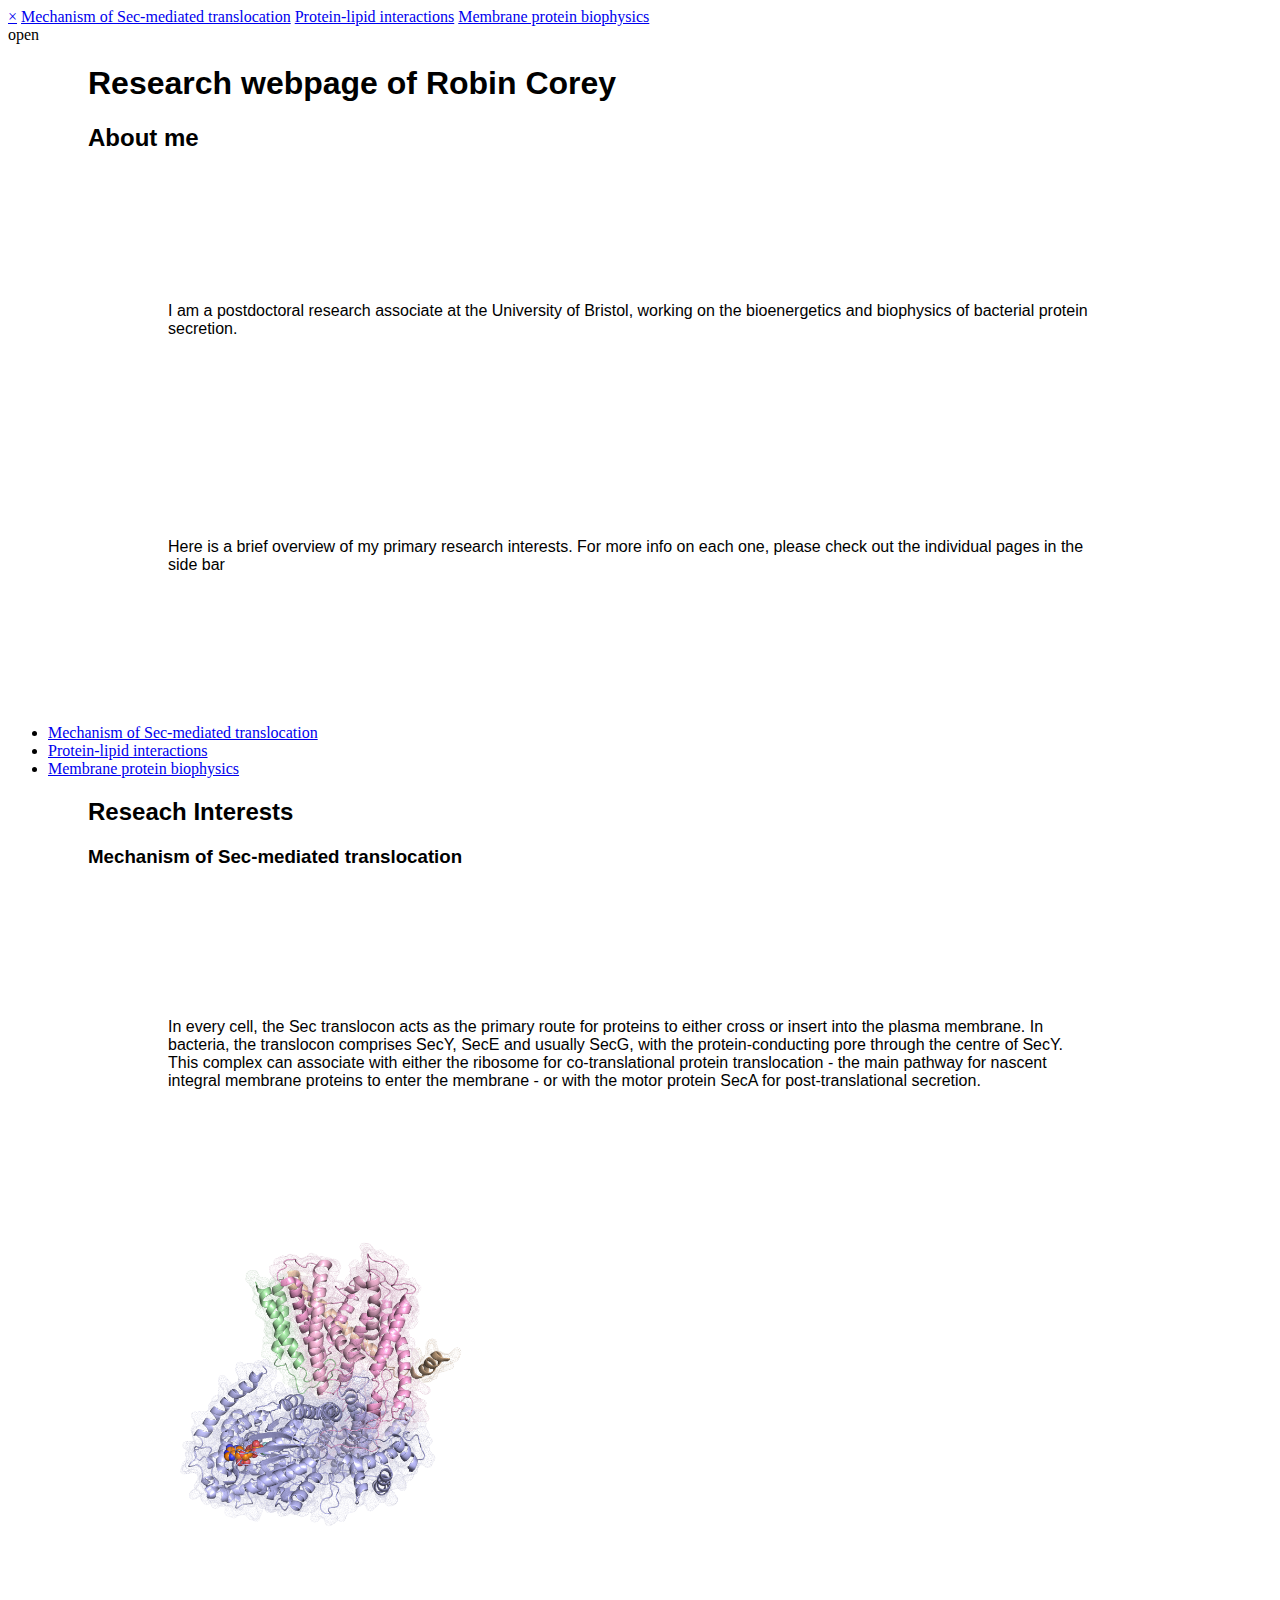
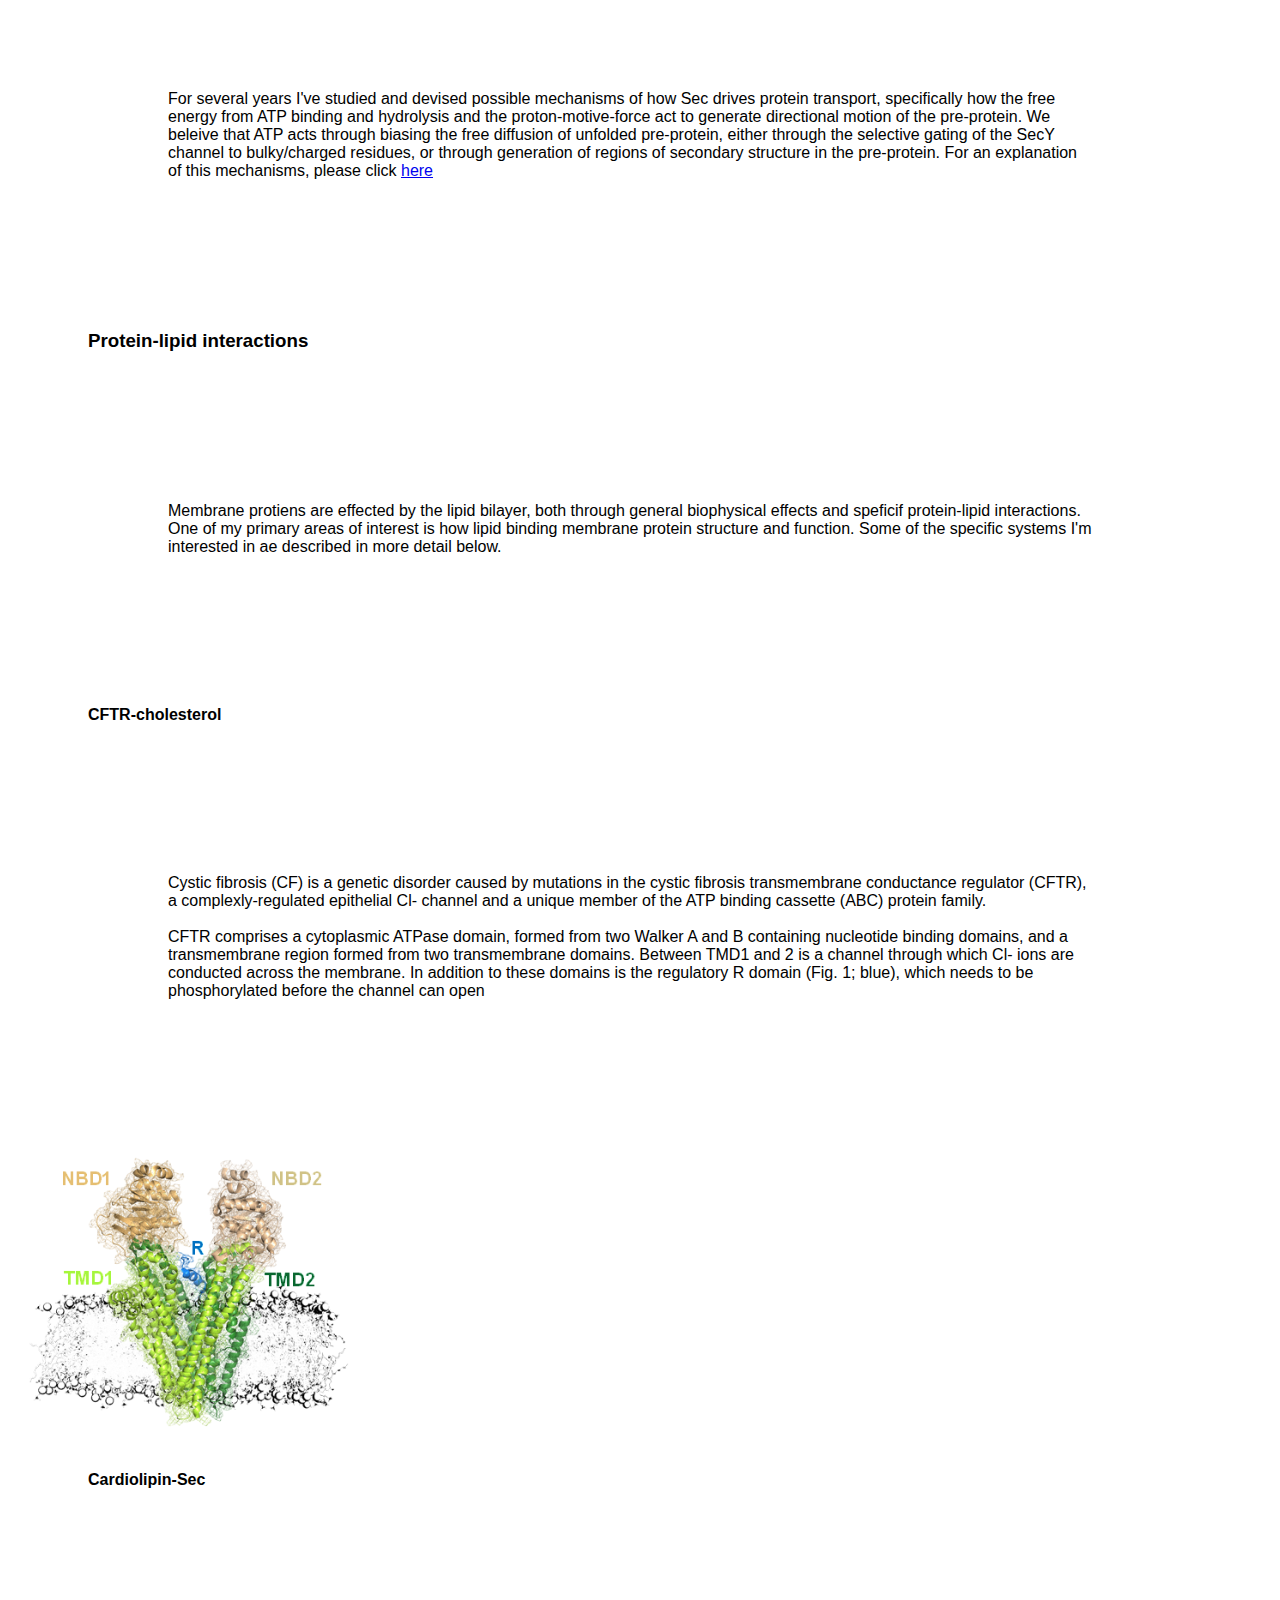
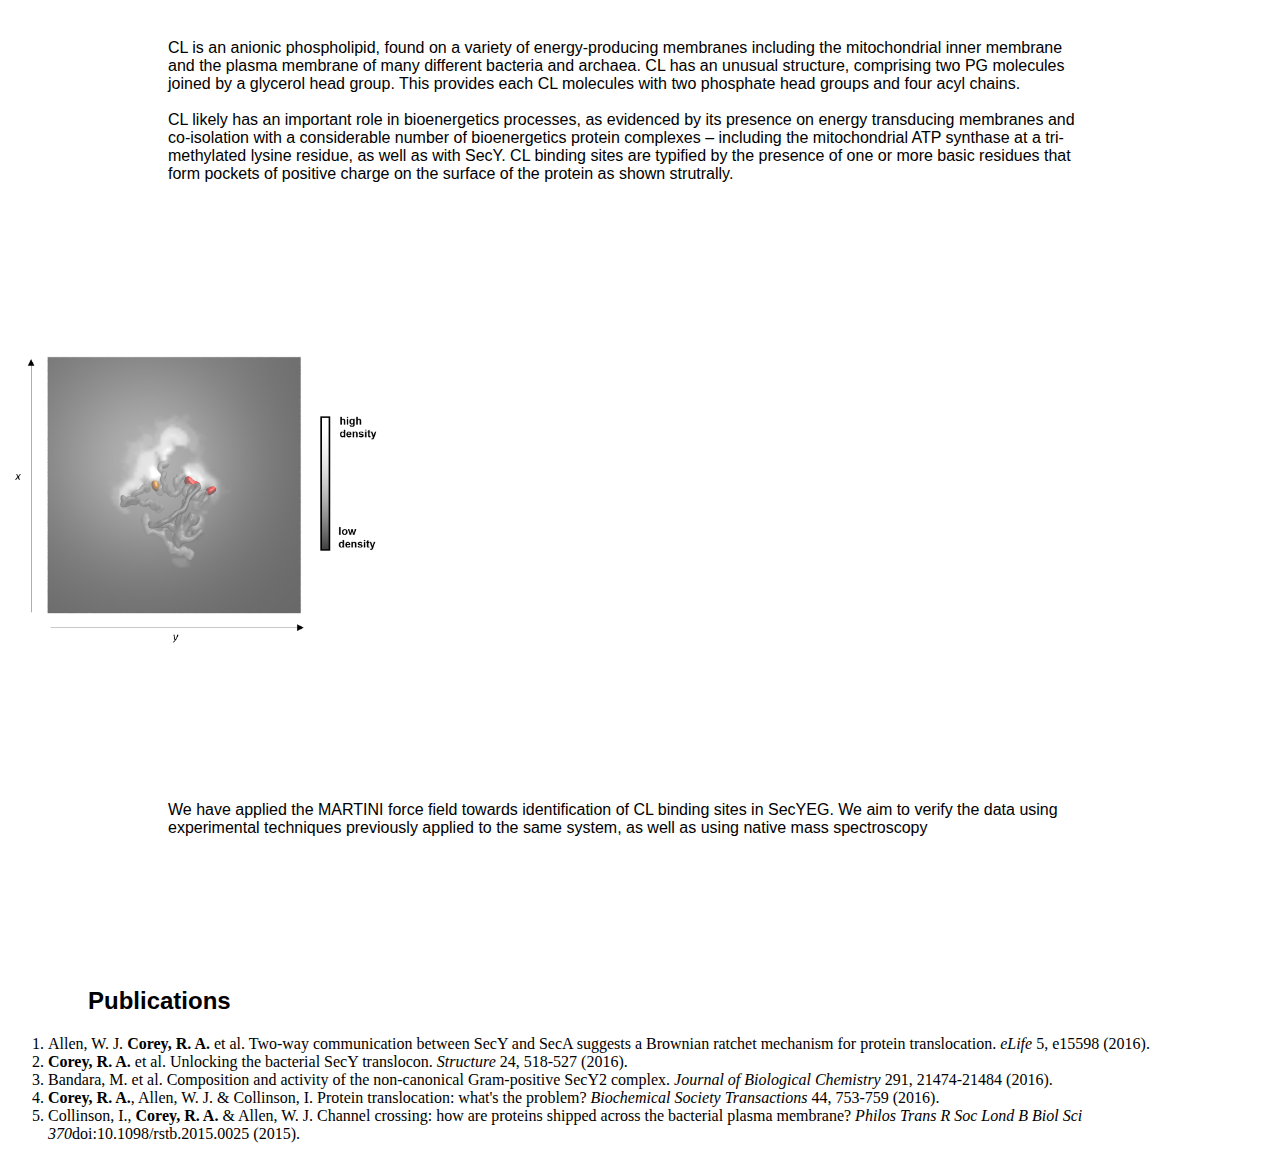
==== index.html @ ddfda25a "Update index.html" ====
<html>
	<head>
		<title> Research website of Robin Corey </title>
		<link rel="stylesheet" href="./css/main.css">
	</head>
	<div id="mySidenav" class="sidenav">
  	<a href="javascript:void(0)" class="closebtn" onclick="closeNav()">&times;</a>
  	<a href="./Pages/Sec-medated-transport.html">Mechanism of Sec-mediated translocation</a>
  	<a href="./Pages/Protein-lipid-interactions.html">Protein-lipid interactions</a>
  	<a href="./Pages/Membrane-protein-biophysics.html"> Membrane protein biophysics</a>
	</div>
  	<span onclick="openNav()">open</span>
  	<div id="main">
	<body>
		<h1> Research webpage of Robin Corey </h1>
		<div id="Introduction">
			<h2> About me </h2>
			<p> I am a postdoctoral research associate at the University of Bristol, working on the bioenergetics and biophysics of bacterial protein secretion. 
			</p>
		</div>
		
		<div id="Reseach Interests">
			<p> Here is a brief overview of my primary research interests. For more info on each one, please check out the individual pages in the side bar </p>
			<ul>
				<li> <a href="#sec"> Mechanism of Sec-mediated translocation </a> </li>
				<li> <a href="#lipid"> Protein-lipid interactions  </a></li>
				<li> <a href="#biophys"> Membrane protein biophysics  </a></li>
			</ul>
			<h2> Reseach Interests </h2>
			<h3 id="sec"> Mechanism of Sec-mediated translocation </h3>
			<p> In every cell, the Sec translocon acts as the primary route for proteins to either cross or insert into the plasma membrane. In bacteria, the translocon comprises SecY, SecE and usually SecG, with the protein-conducting pore through the centre of SecY. This complex can associate with either the ribosome for co-translational protein translocation - the main pathway for nascent integral membrane proteins to enter the membrane - or with the motor protein SecA for post-translational secretion.  </p>
			<a href="https://www.youtube.com/watch?v=dQw4w9WgXcQ" target="_blank"><img src="./Images/SecYEG.png"  height="300" alt="Image of SecYEG" /></a>
			<p> For several years I've studied and devised possible mechanisms of how Sec drives protein transport, specifically how the free energy from ATP binding and hydrolysis and the proton-motive-force act to generate directional motion of the pre-protein. We beleive that ATP acts through biasing the free diffusion of unfolded pre-protein, either through the selective gating of the SecY channel to bulky/charged residues, or through generation of regions of secondary structure in the pre-protein. For an explanation of this mechanisms, please click <a href="./Sec-medated-transport.html" target="_blank"> here </a>
			<h3 id="lipid"> Protein-lipid interactions </h3>
			<p> Membrane protiens are effected by the lipid bilayer, both through general biophysical effects and speficif protein-lipid interactions. One of my primary areas of interest is how lipid binding membrane protein structure and function. Some of the specific systems I'm interested in ae described in more detail below. </p>
			<h4> CFTR-cholesterol </h4>
			<p> Cystic fibrosis (CF) is a genetic disorder caused by mutations in the cystic fibrosis transmembrane conductance regulator (CFTR), a complexly-regulated epithelial Cl- channel and a unique member of the ATP binding cassette (ABC) protein family. <br /><br />CFTR comprises a cytoplasmic ATPase domain, formed from two Walker A and B containing nucleotide binding domains, and a transmembrane region formed from two transmembrane domains. Between TMD1 and 2 is a channel through which Cl- ions are conducted across the membrane. In addition to these domains is the regulatory R domain (Fig. 1; blue), which needs to be phosphorylated before the channel can open </p>
			<a href="https://www.youtube.com/watch?v=dQw4w9WgXcQ" target="_blank"><img src="./Images/CFTR.png" height="300" alt="Image of CFTR"/></a>
			<h4> Cardiolipin-Sec </h4>
			<p>CL is an anionic phospholipid, found on a variety of energy-producing membranes including the mitochondrial inner membrane and the plasma membrane of many different bacteria and archaea. CL has an unusual structure, comprising two PG molecules joined by a glycerol head group. This provides each CL molecules with two phosphate head groups and four acyl chains. <br /><br />
			CL likely has an important role in bioenergetics processes, as evidenced by its presence on energy transducing membranes and co-isolation with a considerable number of bioenergetics protein complexes – including the mitochondrial ATP synthase at a tri-methylated lysine residue,  as well as with SecY. CL binding sites are typified by the presence of one or more basic residues that form pockets of positive charge on the surface of the protein as shown strutrally.<br /><br /></p>
			<a href="https://www.youtube.com/watch?v=dQw4w9WgXcQ" target="_blank"><img src="./Images/CL_bind.png" height="300" alt="CL binding to YEG"/></a>
			<p>
			We have applied the MARTINI force field towards identification of CL binding sites in SecYEG. We aim to verify the data using experimental techniques previously applied to the same system, as well as using native mass spectroscopy
			</p>
			</div>
		<div id="Publications">
			<h2> Publications </h2>
			<ol>
			<li> Allen, W. J. <strong> Corey, R. A. </strong> et al. Two-way communication between SecY and SecA suggests a Brownian ratchet mechanism for protein translocation. <em>eLife</em> 5, e15598 (2016). </li>
			<li> <strong>Corey, R. A. </strong>et al. Unlocking the bacterial SecY translocon. <em>Structure</em> 24, 518-527 (2016).</li>
			<li> Bandara, M. et al. Composition and activity of the non-canonical Gram-positive SecY2 complex. <em>Journal of Biological Chemistry</em> 291, 21474-21484 (2016).</li>
			<li> <strong>Corey, R. A.</strong>, Allen, W. J. &amp Collinson, I. Protein translocation: what's the problem? <em>Biochemical Society Transactions</em> 44, 753-759 (2016).</li>
			<li> Collinson, I., <strong>Corey, R. A.</strong> &amp Allen, W. J. Channel crossing: how are proteins shipped across the bacterial plasma membrane? <em>Philos Trans R Soc Lond B Biol Sci 370</em>doi:10.1098/rstb.2015.0025 (2015).</li>
			</ol>
		</div>
		</div>
	</body>
</html>
---- css/main.css ----
p {
    font-family: Arial;
    margin-top: 100px;
    margin-bottom: 100px;
    margin-right: 150px;
    margin-left: 80px;
    padding: 50px 30px 50px 80px
}

h1 {
    font-family: Arial;
    margin-right: 150px;
    margin-left: 80px;
}
h2 {
    font-family: Arial;
    margin-right: 150px;
    margin-left: 80px;
}
h3 {
    font-family: Arial;
    margin-right: 150px;
    margin-left: 80px;
}
h4 {
    font-family: Arial;
    margin-right: 150px;
    margin-left: 80px;
}
h5 {
    font-family: Arial;
    margin-right: 150px;
    margin-left: 80px;
}
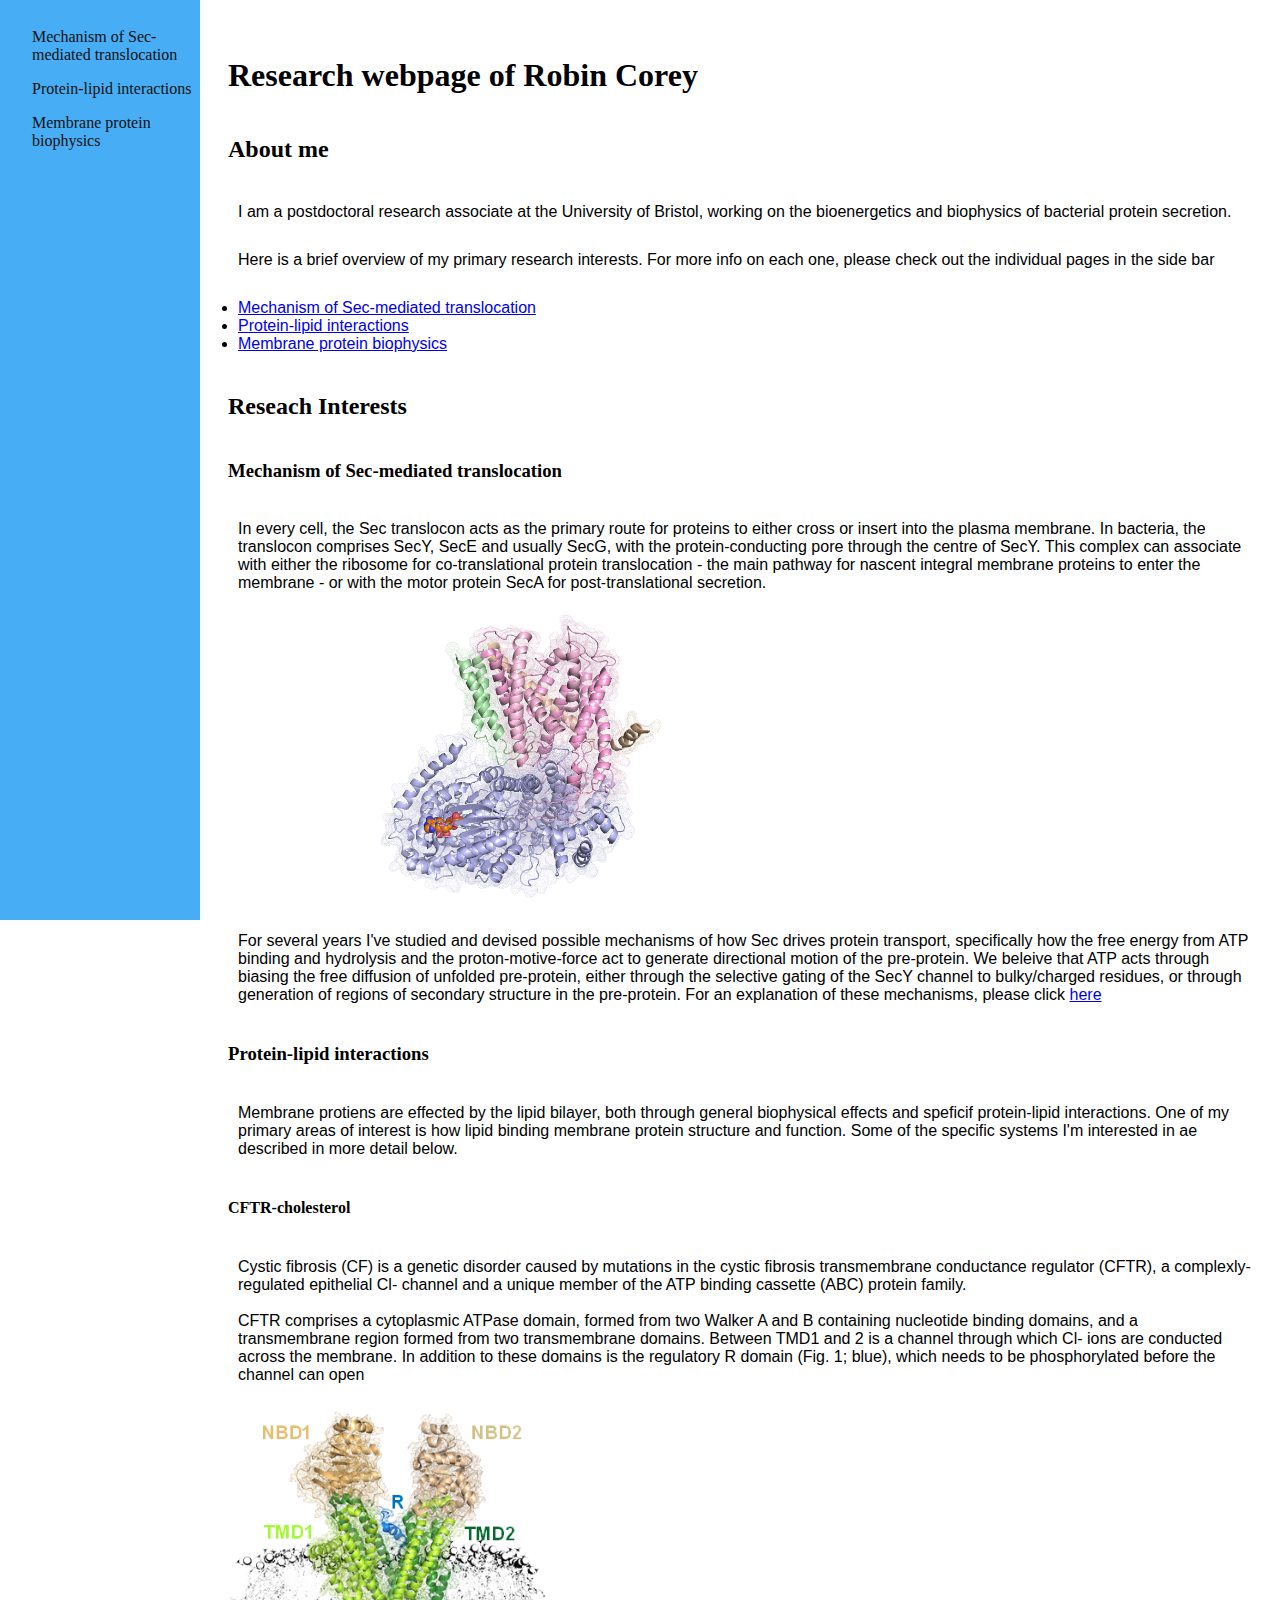
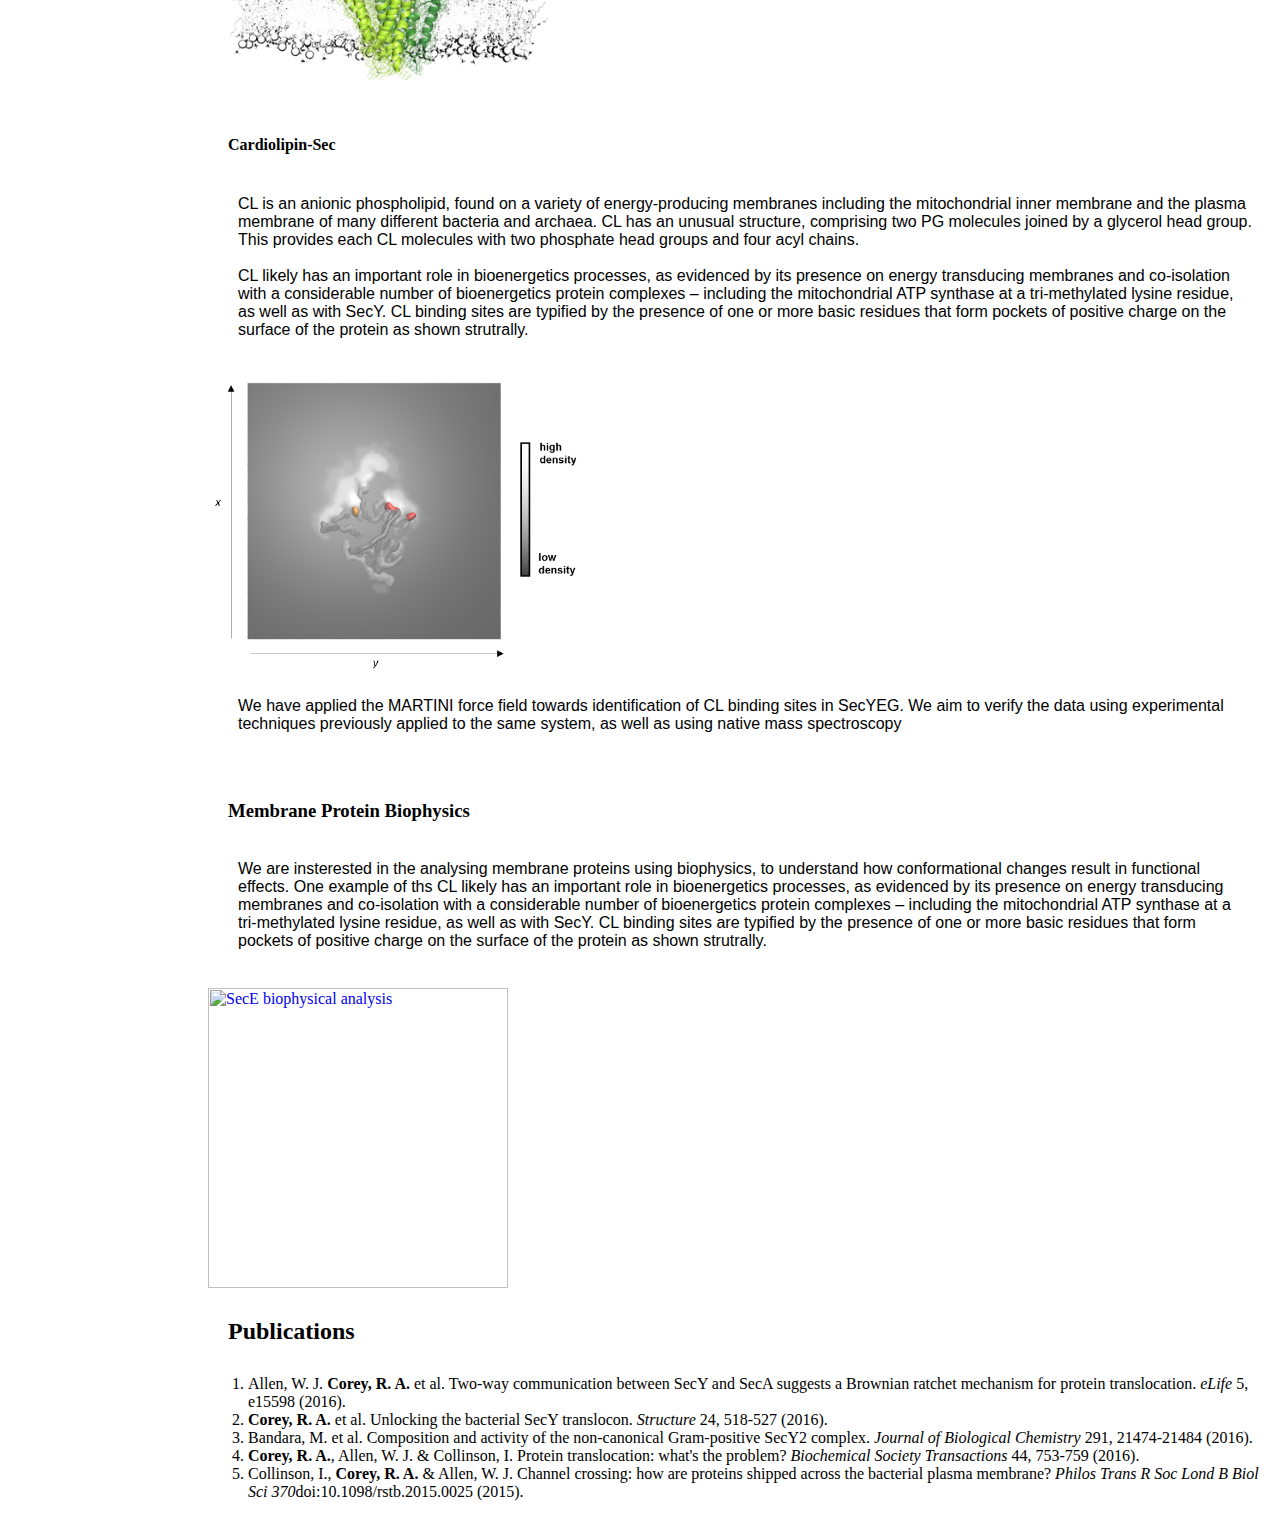
==== commit ff892d22: "Update index.html" ====
--- a/index.html
+++ b/index.html
@@ -29,8 +29,8 @@
 			<h2> Reseach Interests </h2>
 			<h3 id="sec"> Mechanism of Sec-mediated translocation </h3>
 			<p> In every cell, the Sec translocon acts as the primary route for proteins to either cross or insert into the plasma membrane. In bacteria, the translocon comprises SecY, SecE and usually SecG, with the protein-conducting pore through the centre of SecY. This complex can associate with either the ribosome for co-translational protein translocation - the main pathway for nascent integral membrane proteins to enter the membrane - or with the motor protein SecA for post-translational secretion.  </p>
-			<a href="https://www.youtube.com/watch?v=dQw4w9WgXcQ" target="_blank"><img src="./Images/SecYEG.png"  height="300" alt="Image of SecYEG" /></a>
-			<p> For several years I've studied and devised possible mechanisms of how Sec drives protein transport, specifically how the free energy from ATP binding and hydrolysis and the proton-motive-force act to generate directional motion of the pre-protein. We beleive that ATP acts through biasing the free diffusion of unfolded pre-protein, either through the selective gating of the SecY channel to bulky/charged residues, or through generation of regions of secondary structure in the pre-protein. For an explanation of this mechanisms, please click <a href="./Sec-medated-transport.html" target="_blank"> here </a>
+			<a href="http://rstb.royalsocietypublishing.org/content/royptb/370/1679/20150025.full.pdf" target="_blank"><img src="./Images/SecYEG.png"  height="300" alt="Image of SecYEG" /></a>
+			<p> For several years I've studied and devised possible mechanisms of how Sec drives protein transport, specifically how the free energy from ATP binding and hydrolysis and the proton-motive-force act to generate directional motion of the pre-protein. We beleive that ATP acts through biasing the free diffusion of unfolded pre-protein, either through the selective gating of the SecY channel to bulky/charged residues, or through generation of regions of secondary structure in the pre-protein. For an explanation of these mechanisms, please click <a href="./Sec-medated-transport.html" target="_blank"> here </a>
 			<h3 id="lipid"> Protein-lipid interactions </h3>
 			<p> Membrane protiens are effected by the lipid bilayer, both through general biophysical effects and speficif protein-lipid interactions. One of my primary areas of interest is how lipid binding membrane protein structure and function. Some of the specific systems I'm interested in ae described in more detail below. </p>
 			<h4> CFTR-cholesterol </h4>
@@ -39,10 +39,14 @@
 			<h4> Cardiolipin-Sec </h4>
 			<p>CL is an anionic phospholipid, found on a variety of energy-producing membranes including the mitochondrial inner membrane and the plasma membrane of many different bacteria and archaea. CL has an unusual structure, comprising two PG molecules joined by a glycerol head group. This provides each CL molecules with two phosphate head groups and four acyl chains. <br /><br />
 			CL likely has an important role in bioenergetics processes, as evidenced by its presence on energy transducing membranes and co-isolation with a considerable number of bioenergetics protein complexes – including the mitochondrial ATP synthase at a tri-methylated lysine residue,  as well as with SecY. CL binding sites are typified by the presence of one or more basic residues that form pockets of positive charge on the surface of the protein as shown strutrally.<br /><br /></p>
-			<a href="https://www.youtube.com/watch?v=dQw4w9WgXcQ" target="_blank"><img src="./Images/CL_bind.png" height="300" alt="CL binding to YEG"/></a>
+			<a href="https://www.biorxiv.org/content/early/2017/10/12/202184" target="_blank"><img src="./Images/CL_bind.png" height="300" alt="CL binding to YEG"/></a>
 			<p>
 			We have applied the MARTINI force field towards identification of CL binding sites in SecYEG. We aim to verify the data using experimental techniques previously applied to the same system, as well as using native mass spectroscopy
-			</p>
+			</p><br>
+			<h3 id="biophys"> Membrane Protein Biophysics </h3>
+			<p> We are insterested in the analysing membrane proteins using biophysics, to understand how conformational changes result in functional effects. One example of ths
+			CL likely has an important role in bioenergetics processes, as evidenced by its presence on energy transducing membranes and co-isolation with a considerable number of bioenergetics protein complexes – including the mitochondrial ATP synthase at a tri-methylated lysine residue,  as well as with SecY. CL binding sites are typified by the presence of one or more basic residues that form pockets of positive charge on the surface of the protein as shown strutrally.<br /><br /></p>
+			<a href="http://www.cell.com/structure/fulltext/S0969-2126(16)00046-0" target="_blank"><img src="./Images/SecE_main.png" height="300" alt="SecE biophysical analysis"/></a>
 			</div>
 		<div id="Publications">
 			<h2> Publications </h2>
--- a/css/main.css
+++ b/css/main.css
@@ -1,34 +1,82 @@
 p {
     font-family: Arial;
-    margin-top: 100px;
-    margin-bottom: 100px;
-    margin-right: 150px;
-    margin-left: 80px;
-    padding: 50px 30px 50px 80px
+    margin-top: 10px;
+    margin-bottom: 10px;
+    margin-right: 10px;
+    margin-left: 20px;
+    padding: 10px 10px 10px 10px;
+}
+ul {
+    font-family: Arial;
+    margin-top: 10px;
+    margin-bottom: 10px;
+    margin-right: 10px;
+    margin-left: 20px;
+    padding: 10px 10px 10px 10px;
 }
 
 h1 {
-    font-family: Arial;
-    margin-right: 150px;
-    margin-left: 80px;
+    font-family: Verdana;
+    margin-right: 10px;
+    margin-left: 10px;
+    padding: 10px 10px 10px 10px;
 }
 h2 {
-    font-family: Arial;
-    margin-right: 150px;
-    margin-left: 80px;
+    font-family: Verdana;
+    margin-right: 10px;
+    margin-left: 10px;
+    padding: 10px 10px 10px 10px;
 }
 h3 {
-    font-family: Arial;
-    margin-right: 150px;
-    margin-left: 80px;
+    font-family: Verdana;
+    margin-right: 10px;
+    margin-left: 10px;
+    padding: 10px 10px 10px 10px;
 }
 h4 {
-    font-family: Arial;
-    margin-right: 150px;
-    margin-left: 80px;
+    font-family: Verdana;
+    margin-right: 10px;
+    margin-left: 10px;
+    padding: 10px 10px 10px 10px;
 }
 h5 {
-    font-family: Arial;
-    margin-right: 150px;
-    margin-left: 80px;
+    font-family: Verdana;
+    margin-right: 10px;
+    margin-left: 10px;
+    padding: 10px 10px 10px 10px;
 }
+.sidenav {
+  height: 100%;
+  width: 200px;
+  position: fixed;
+  z-index: 1;
+  top: 0;
+  left: 0;
+  background-color: #47AEF5;
+  overflow-x: hidden;
+  padding-top: 20px;
+  font-family: Verdana;
+}
+.sidenav a {
+    padding: 8px 8px 8px 32px;
+    text-decoration: none;
+    font-size: 16px;
+    color: #111;
+    display: block;
+    transition: 0.3s
+}
+.sidenav a:hover, .offcanvas a:focus{
+    color: #EAF547;
+}
+.sidenav .closebtn {
+    position: absolute;
+    top: 0;
+    font-size: 0px;
+}
+#main {
+  margin-left: 200px;  
+}
+@media screen and (max-height: 450px) {
+    .sidenav {padding-top: 15px;}
+    .sidenav a {font-size: 16px;}
+}
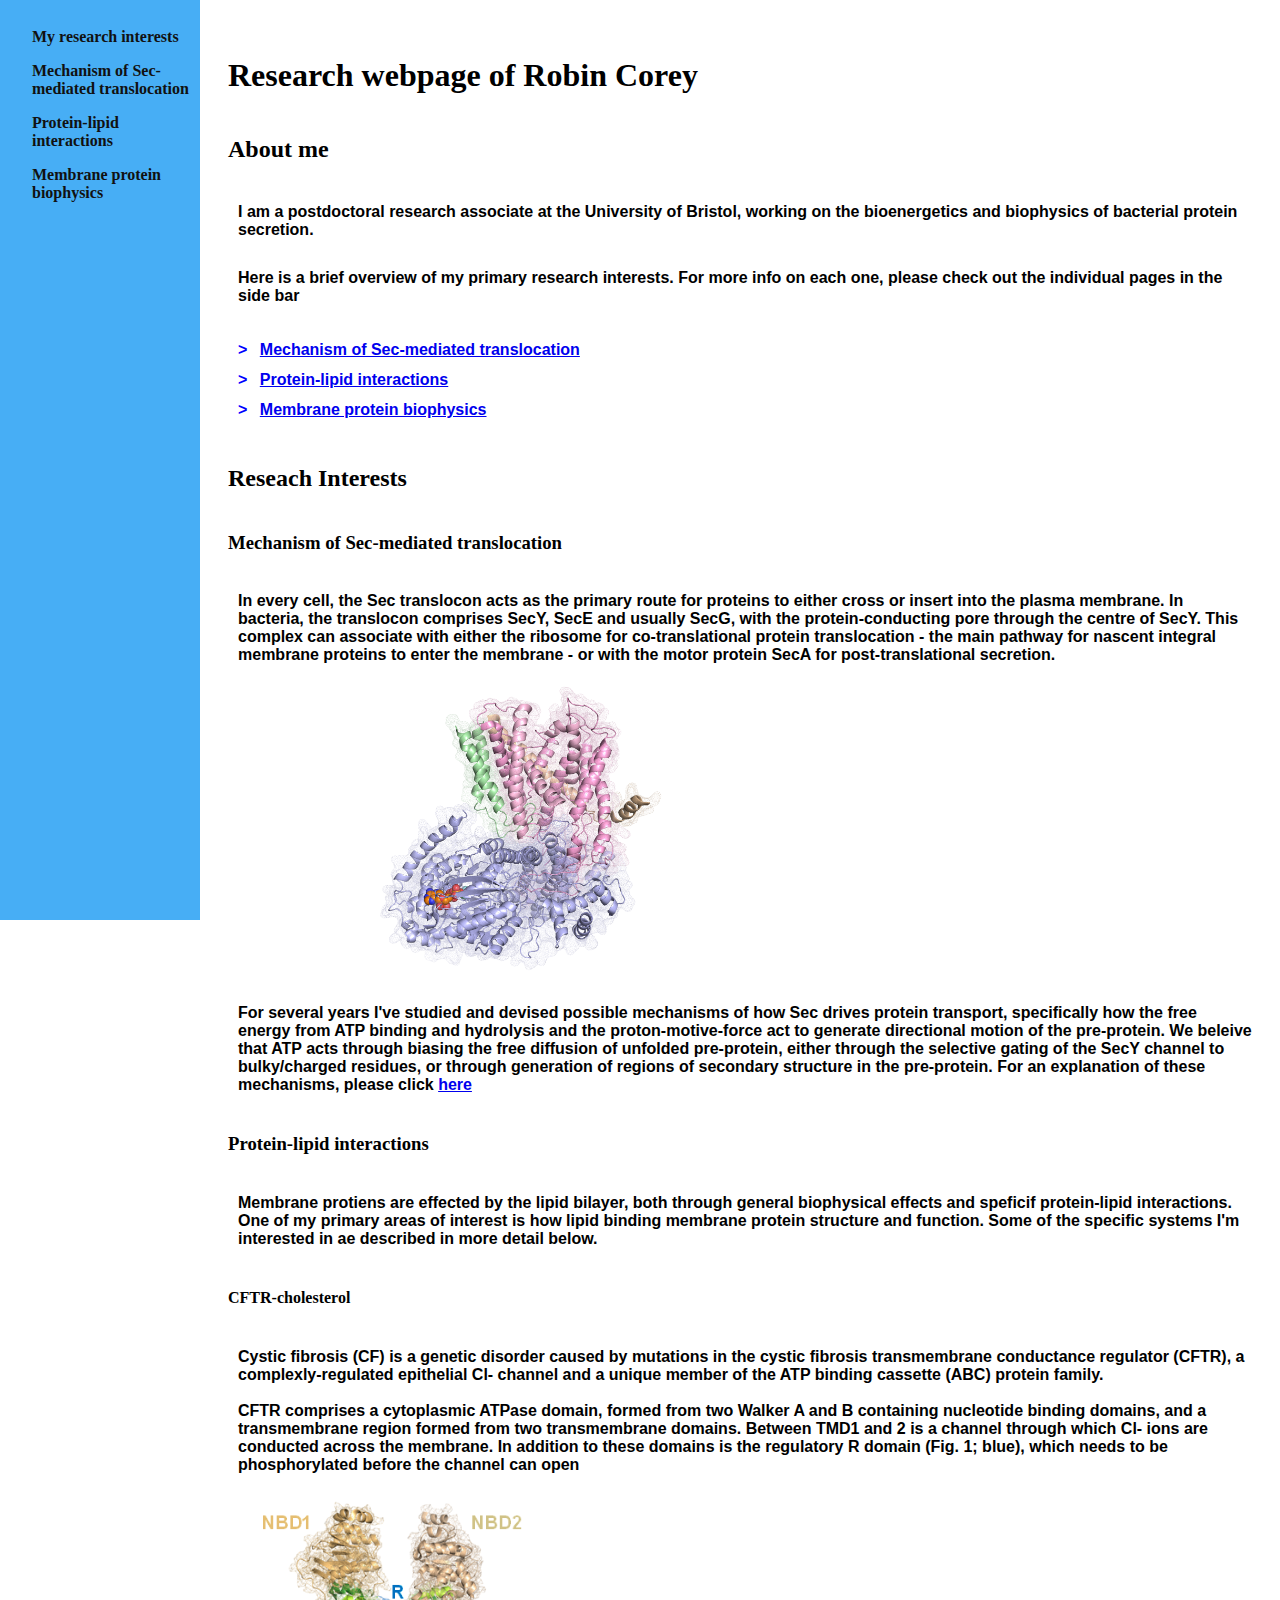
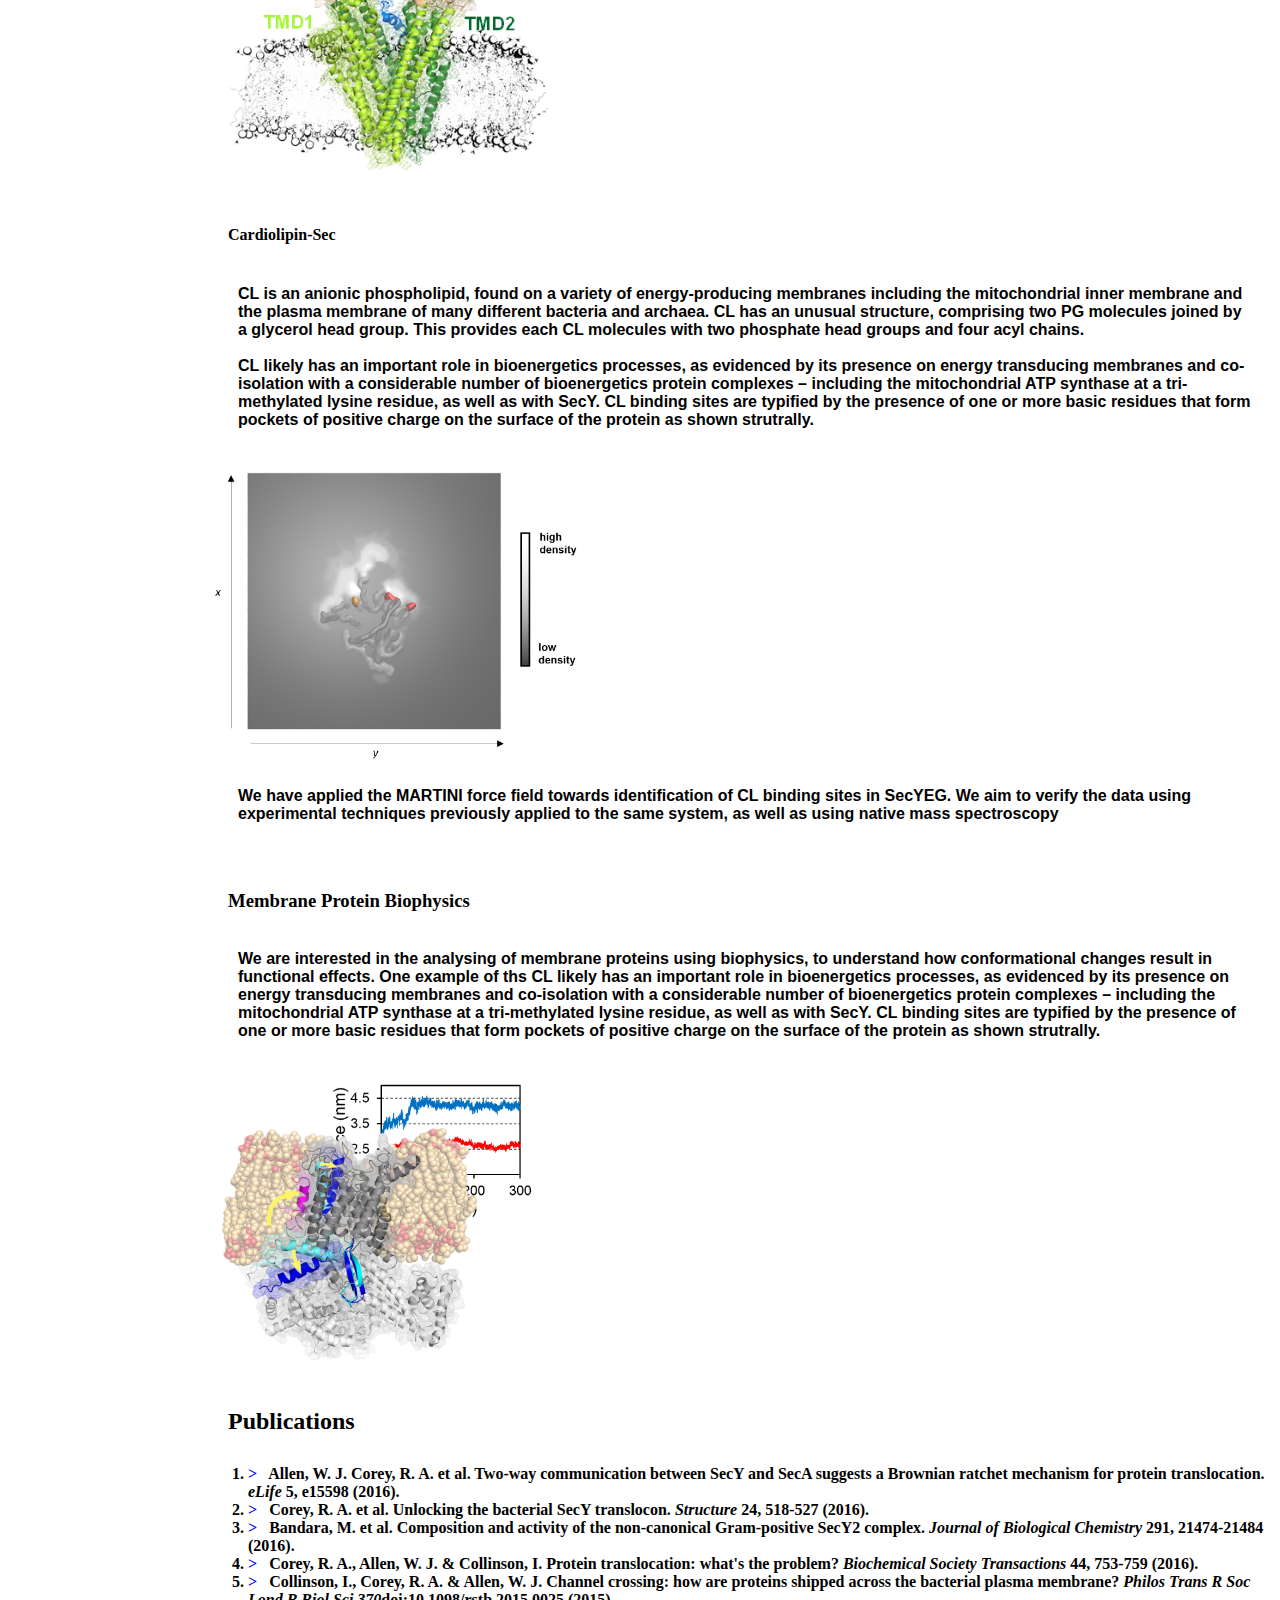
==== commit 33de5040: "Update index.html" ====
--- a/index.html
+++ b/index.html
@@ -5,9 +5,10 @@
 	</head>
 	<div id="mySidenav" class="sidenav">
   	<a href="javascript:void(0)" class="closebtn" onclick="closeNav()">&times;</a>
-  	<a href="./Pages/Sec-medated-transport.html">Mechanism of Sec-mediated translocation</a>
-  	<a href="./Pages/Protein-lipid-interactions.html">Protein-lipid interactions</a>
-  	<a href="./Pages/Membrane-protein-biophysics.html"> Membrane protein biophysics</a>
+	<a> <strong> My research interests </a>
+  	<a href="./Pages/Sec-medated-transport.html"> <strong> Mechanism of Sec-mediated translocation </strong></a>
+  	<a href="./Pages/Protein-lipid-interactions.html"> <strong> Protein-lipid interactions </strong></a>
+  	<a href="./Pages/Membrane-protein-biophysics.html"> <strong> Membrane protein biophysics </strong></a>
 	</div>
   	<span onclick="openNav()">open</span>
   	<div id="main">
@@ -44,7 +45,7 @@
 			We have applied the MARTINI force field towards identification of CL binding sites in SecYEG. We aim to verify the data using experimental techniques previously applied to the same system, as well as using native mass spectroscopy
 			</p><br>
 			<h3 id="biophys"> Membrane Protein Biophysics </h3>
-			<p> We are insterested in the analysing membrane proteins using biophysics, to understand how conformational changes result in functional effects. One example of ths
+			<p> We are interested in the analysing of membrane proteins using biophysics, to understand how conformational changes result in functional effects. One example of ths
 			CL likely has an important role in bioenergetics processes, as evidenced by its presence on energy transducing membranes and co-isolation with a considerable number of bioenergetics protein complexes – including the mitochondrial ATP synthase at a tri-methylated lysine residue,  as well as with SecY. CL binding sites are typified by the presence of one or more basic residues that form pockets of positive charge on the surface of the protein as shown strutrally.<br /><br /></p>
 			<a href="http://www.cell.com/structure/fulltext/S0969-2126(16)00046-0" target="_blank"><img src="./Images/SecE_main.png" height="300" alt="SecE biophysical analysis"/></a>
 			</div>
--- a/css/main.css
+++ b/css/main.css
@@ -8,13 +8,19 @@
 }
 ul {
     font-family: Arial;
+    list-style: none;
     margin-top: 10px;
     margin-bottom: 10px;
     margin-right: 10px;
     margin-left: 20px;
     padding: 10px 10px 10px 10px;
+    line-height: 30px;
 }
-
+li:before {
+    content: ">"; 
+    padding-right: 8px;
+    color: blue;
+}
 h1 {
     font-family: Verdana;
     margin-right: 10px;
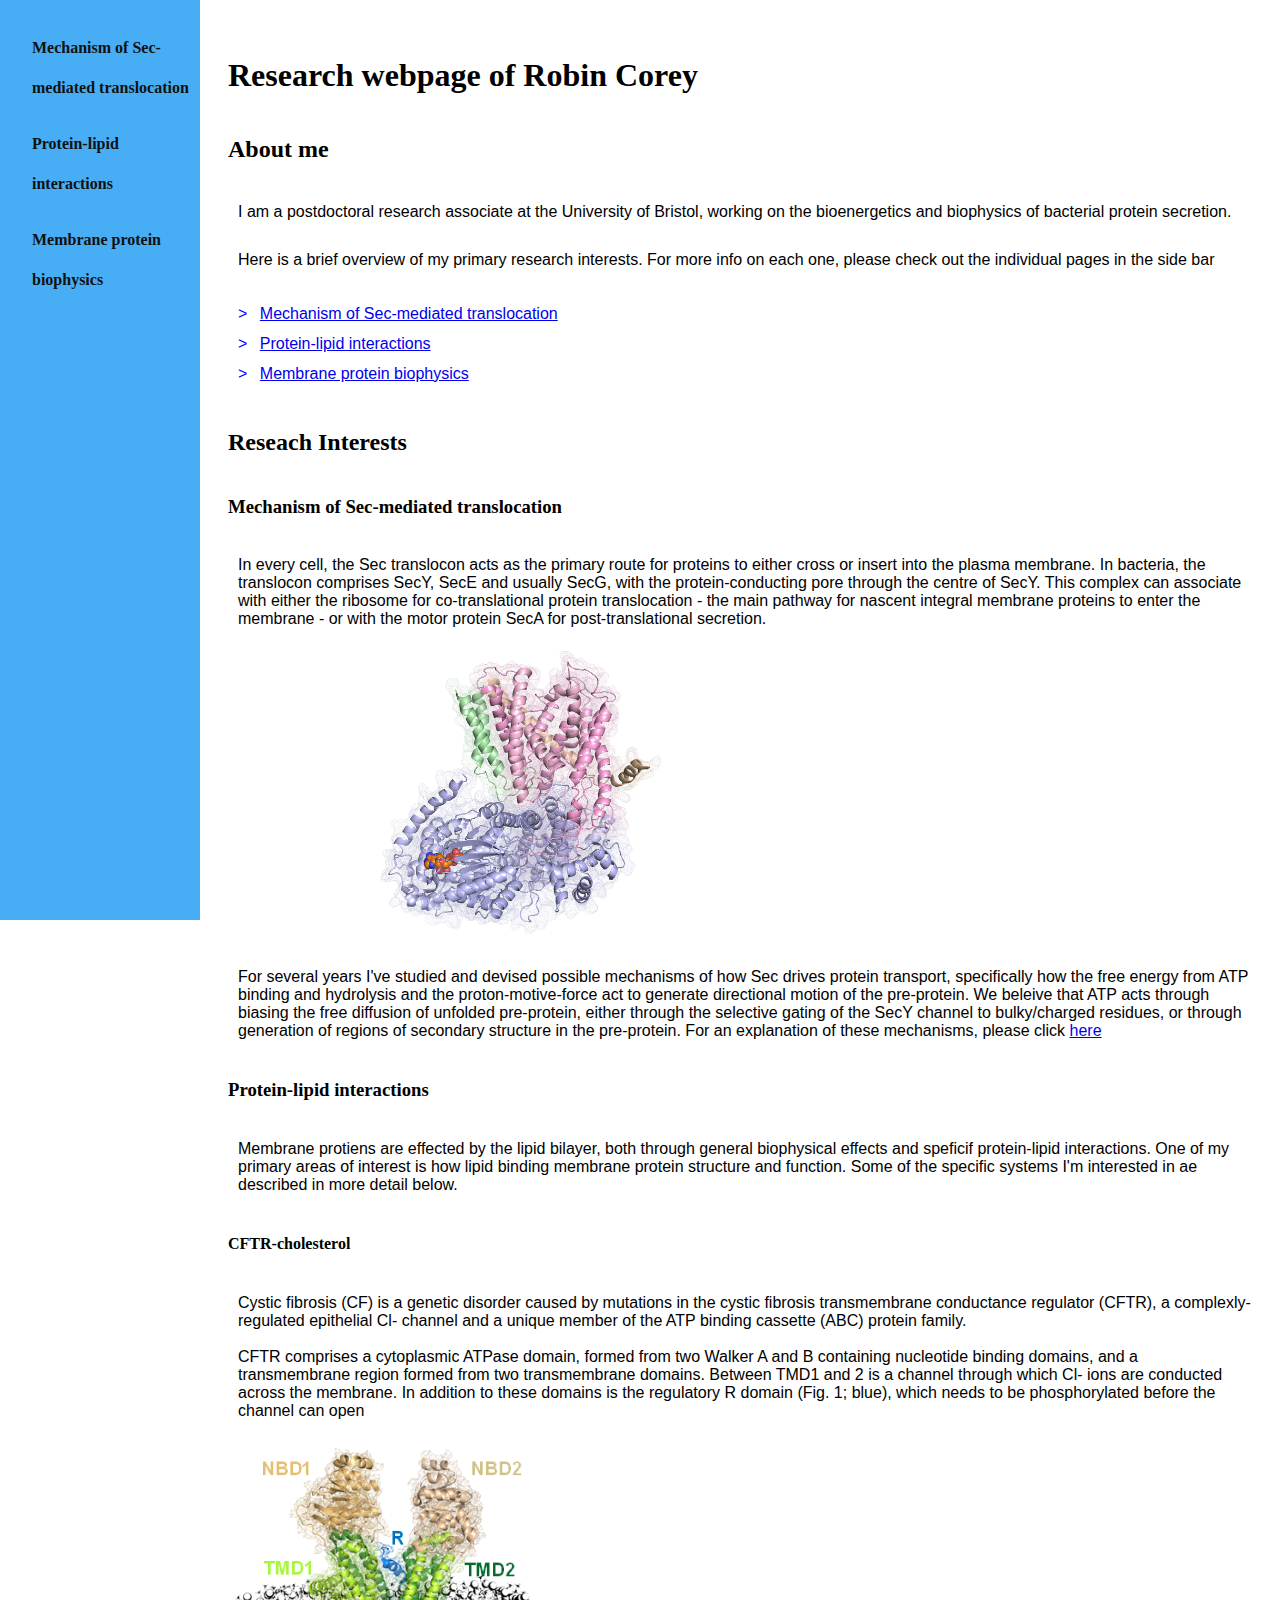
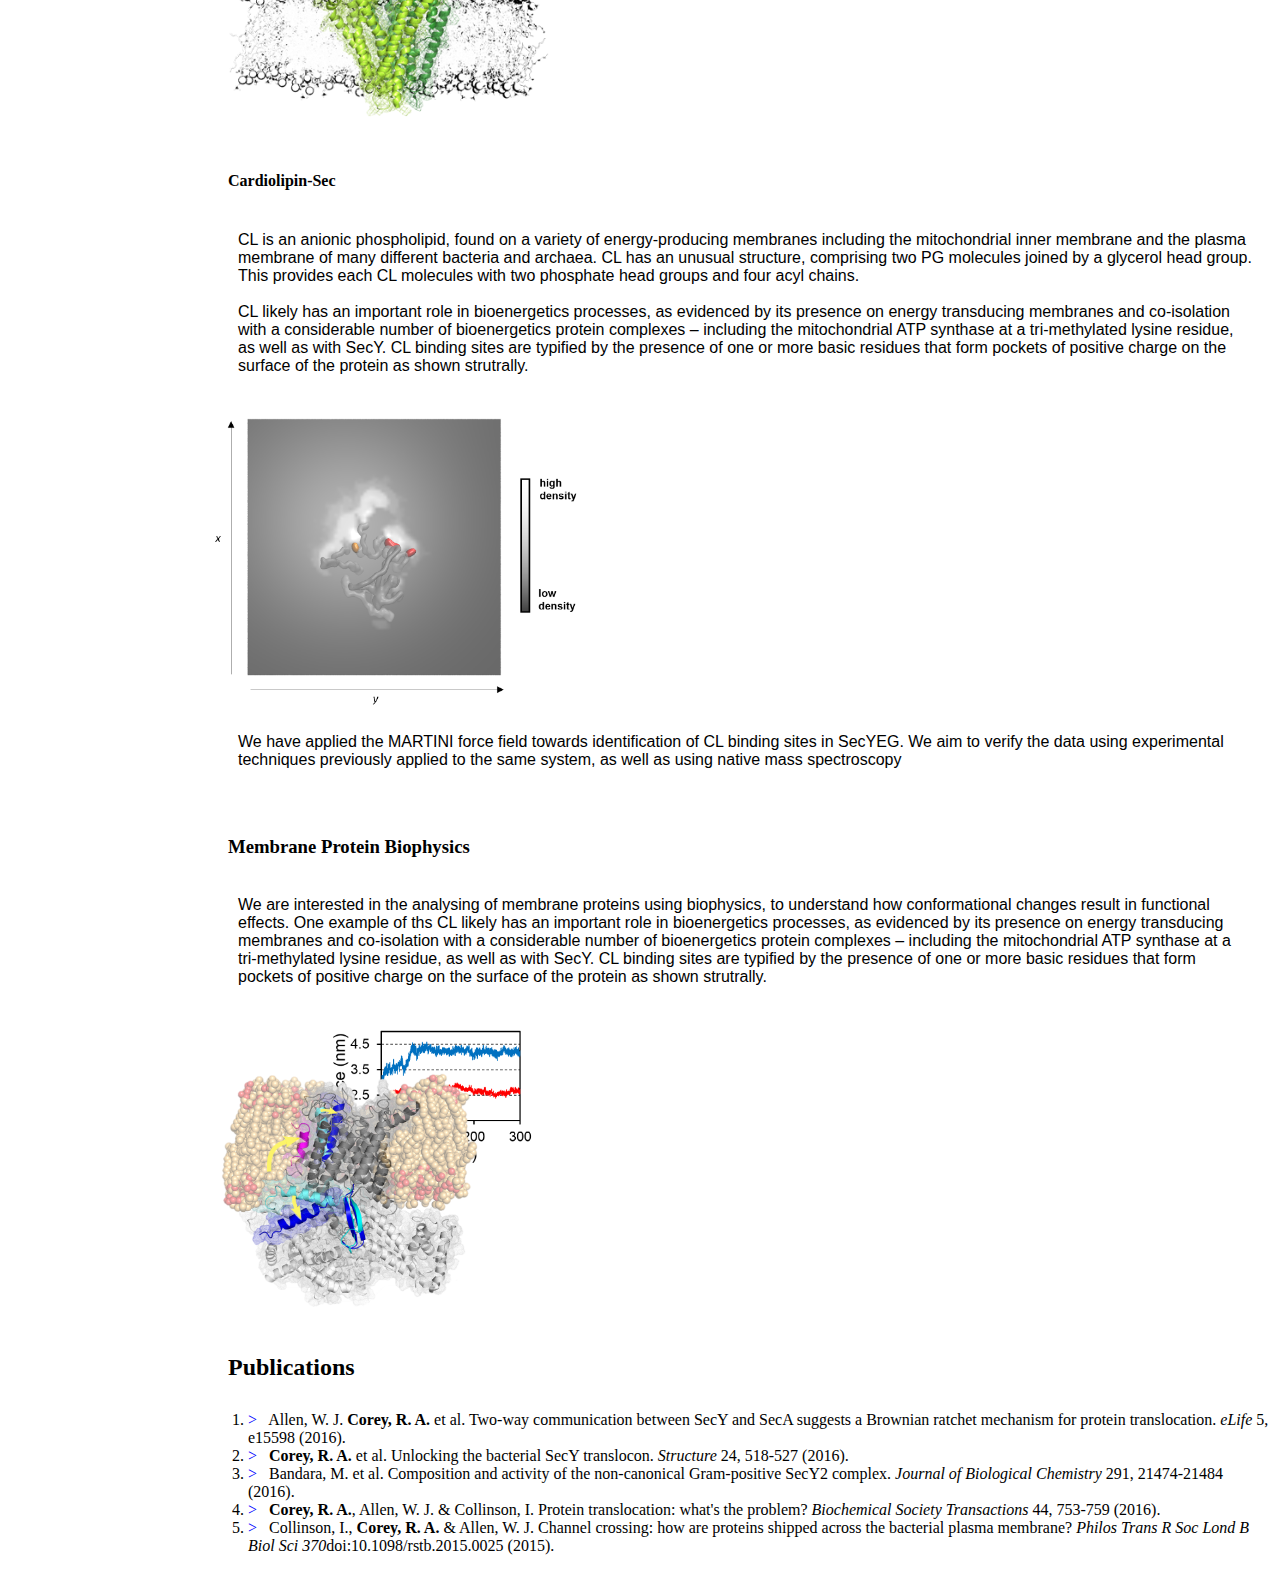
==== commit 23456202: "Update index.html" ====
--- a/index.html
+++ b/index.html
@@ -5,7 +5,6 @@
 	</head>
 	<div id="mySidenav" class="sidenav">
   	<a href="javascript:void(0)" class="closebtn" onclick="closeNav()">&times;</a>
-	<a> <strong> My research interests </a>
   	<a href="./Pages/Sec-medated-transport.html"> <strong> Mechanism of Sec-mediated translocation </strong></a>
   	<a href="./Pages/Protein-lipid-interactions.html"> <strong> Protein-lipid interactions </strong></a>
   	<a href="./Pages/Membrane-protein-biophysics.html"> <strong> Membrane protein biophysics </strong></a>
--- a/css/main.css
+++ b/css/main.css
@@ -62,6 +62,8 @@
   overflow-x: hidden;
   padding-top: 20px;
   font-family: Verdana;
+  line-height: 40px;
+
 }
 .sidenav a {
     padding: 8px 8px 8px 32px;
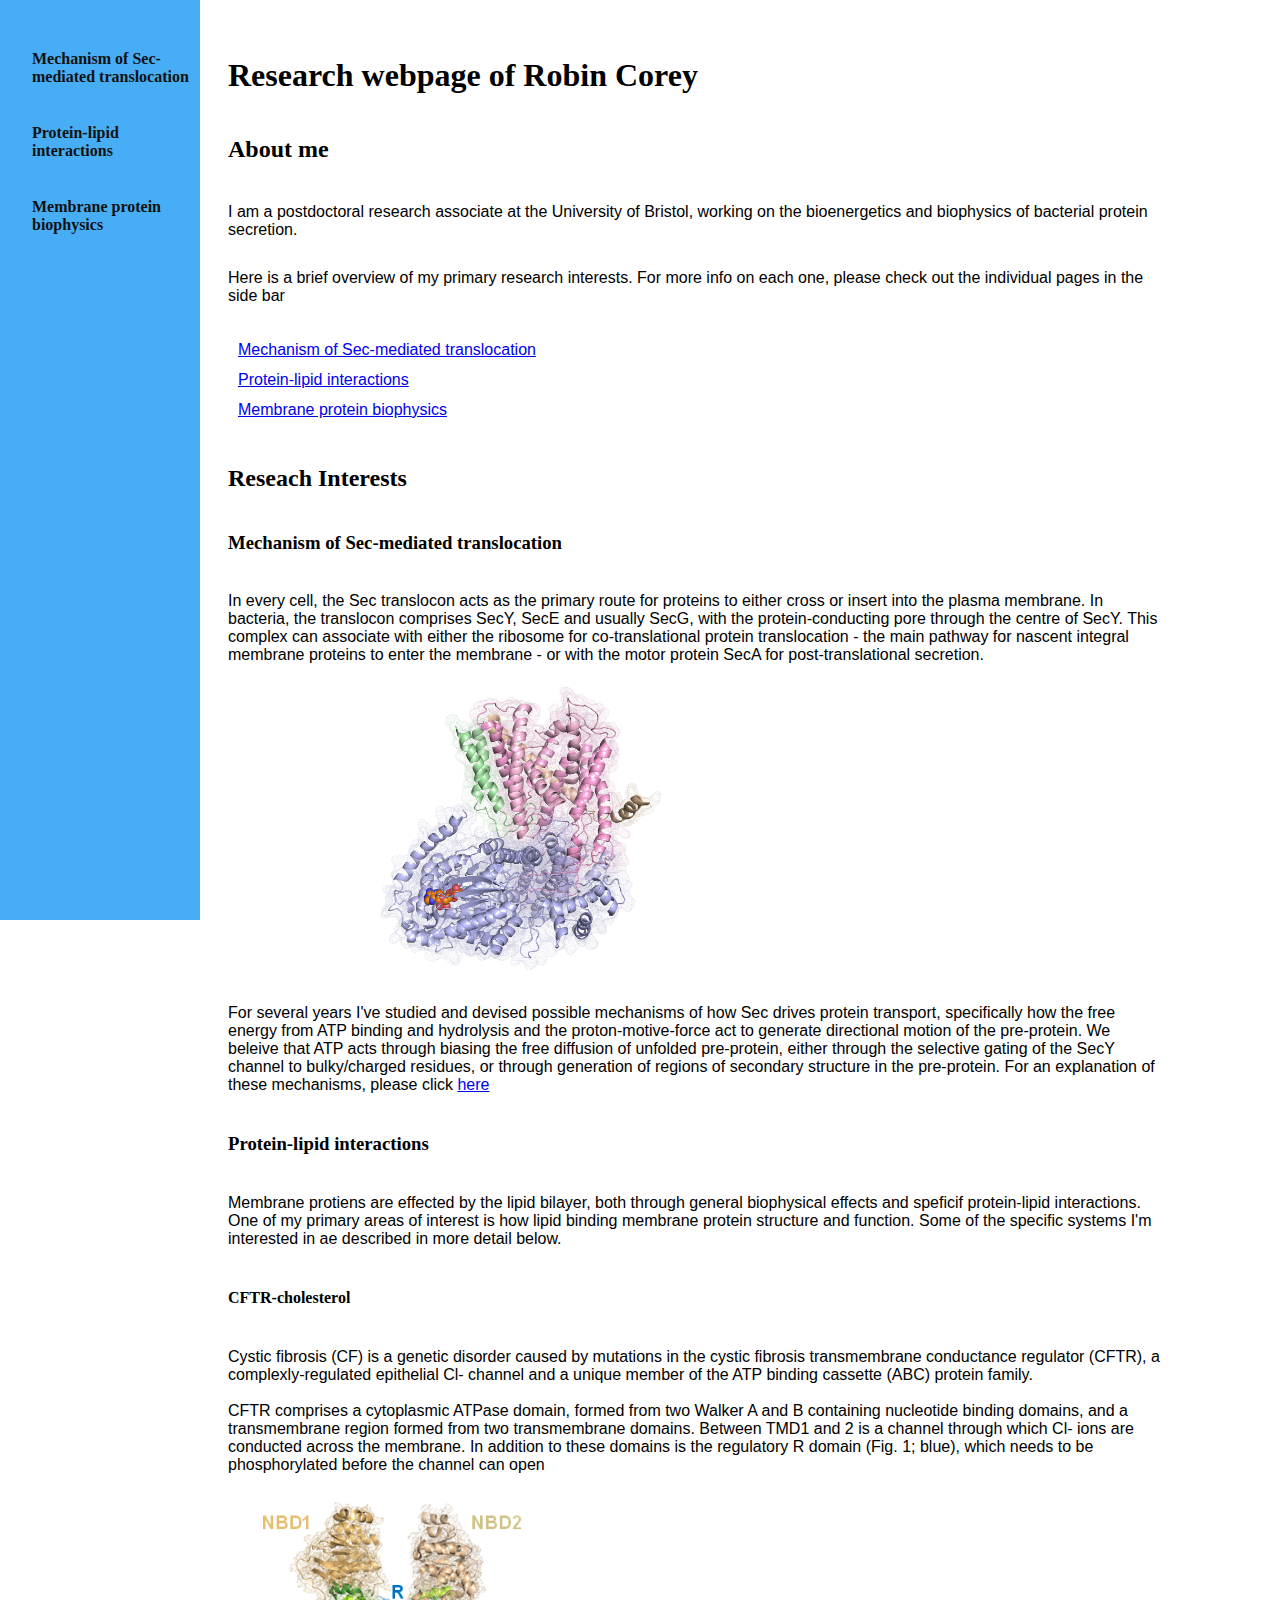
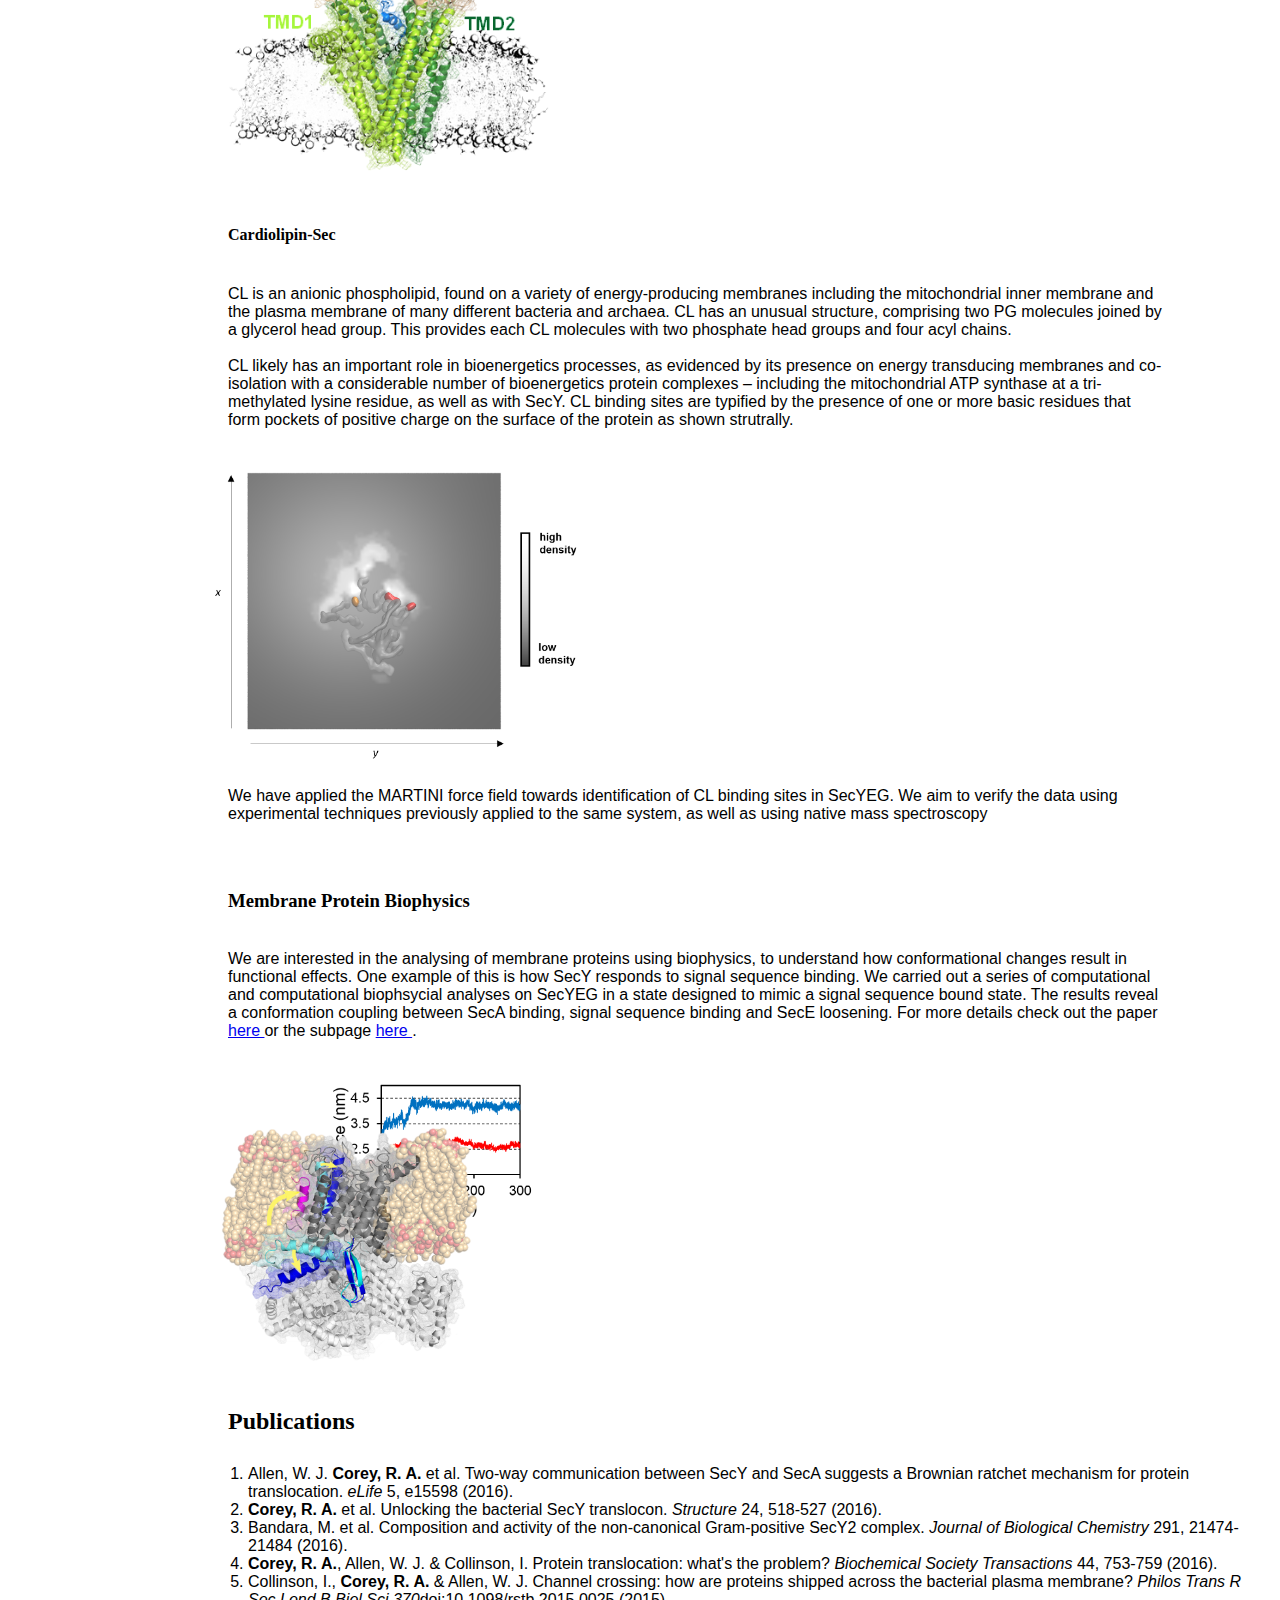
==== commit 15257a9a: "Update index.html" ====
--- a/index.html
+++ b/index.html
@@ -44,8 +44,8 @@
 			We have applied the MARTINI force field towards identification of CL binding sites in SecYEG. We aim to verify the data using experimental techniques previously applied to the same system, as well as using native mass spectroscopy
 			</p><br>
 			<h3 id="biophys"> Membrane Protein Biophysics </h3>
-			<p> We are interested in the analysing of membrane proteins using biophysics, to understand how conformational changes result in functional effects. One example of ths
-			CL likely has an important role in bioenergetics processes, as evidenced by its presence on energy transducing membranes and co-isolation with a considerable number of bioenergetics protein complexes – including the mitochondrial ATP synthase at a tri-methylated lysine residue,  as well as with SecY. CL binding sites are typified by the presence of one or more basic residues that form pockets of positive charge on the surface of the protein as shown strutrally.<br /><br /></p>
+			<p> We are interested in the analysing of membrane proteins using biophysics, to understand how conformational changes result in functional effects. One example of this is how SecY responds to signal sequence binding. We carried out a series of computational and computational biophsycial analyses on SecYEG in a state designed to mimic a signal sequence bound state. The results reveal a conformation coupling between SecA binding, signal sequence binding and SecE loosening. For more details check out the paper <a href="http://www.cell.com/structure/fulltext/S0969-2126(16)00046-0" target="_blank"> here </a> or the subpage <a href="./Pages/Membrane-protein-biophysics.html" target="_blank"> here </a>. 
+			<br /><br /></p>
 			<a href="http://www.cell.com/structure/fulltext/S0969-2126(16)00046-0" target="_blank"><img src="./Images/SecE_main.png" height="300" alt="SecE biophysical analysis"/></a>
 			</div>
 		<div id="Publications">
--- a/css/main.css
+++ b/css/main.css
@@ -3,8 +3,8 @@
     margin-top: 10px;
     margin-bottom: 10px;
     margin-right: 10px;
-    margin-left: 20px;
-    padding: 10px 10px 10px 10px;
+    margin-left: 10px;
+    padding: 10px 100px 10px 10px;
 }
 ul {
     font-family: Arial;
@@ -13,43 +13,41 @@
     margin-bottom: 10px;
     margin-right: 10px;
     margin-left: 20px;
-    padding: 10px 10px 10px 10px;
+    padding: 10px 100px 10px 10px;
     line-height: 30px;
 }
-li:before {
-    content: ">"; 
-    padding-right: 8px;
-    color: blue;
+ol {
+  font-family: Arial;
 }
 h1 {
     font-family: Verdana;
     margin-right: 10px;
     margin-left: 10px;
-    padding: 10px 10px 10px 10px;
+    padding: 10px 100px 10px 10px;
 }
 h2 {
     font-family: Verdana;
     margin-right: 10px;
     margin-left: 10px;
-    padding: 10px 10px 10px 10px;
+    padding: 10px 100px 10px 10px;
 }
 h3 {
     font-family: Verdana;
     margin-right: 10px;
     margin-left: 10px;
-    padding: 10px 10px 10px 10px;
+    padding: 10px 100px 10px 10px;
 }
 h4 {
     font-family: Verdana;
     margin-right: 10px;
     margin-left: 10px;
-    padding: 10px 10px 10px 10px;
+    padding: 10px 100px 10px 10px;
 }
 h5 {
     font-family: Verdana;
     margin-right: 10px;
     margin-left: 10px;
-    padding: 10px 10px 10px 10px;
+    padding: 10px 100px 10px 10px;
 }
 .sidenav {
   height: 100%;
@@ -62,11 +60,9 @@
   overflow-x: hidden;
   padding-top: 20px;
   font-family: Verdana;
-  line-height: 40px;
-
 }
 .sidenav a {
-    padding: 8px 8px 8px 32px;
+    padding: 30px 8px 8px 32px;
     text-decoration: none;
     font-size: 16px;
     color: #111;
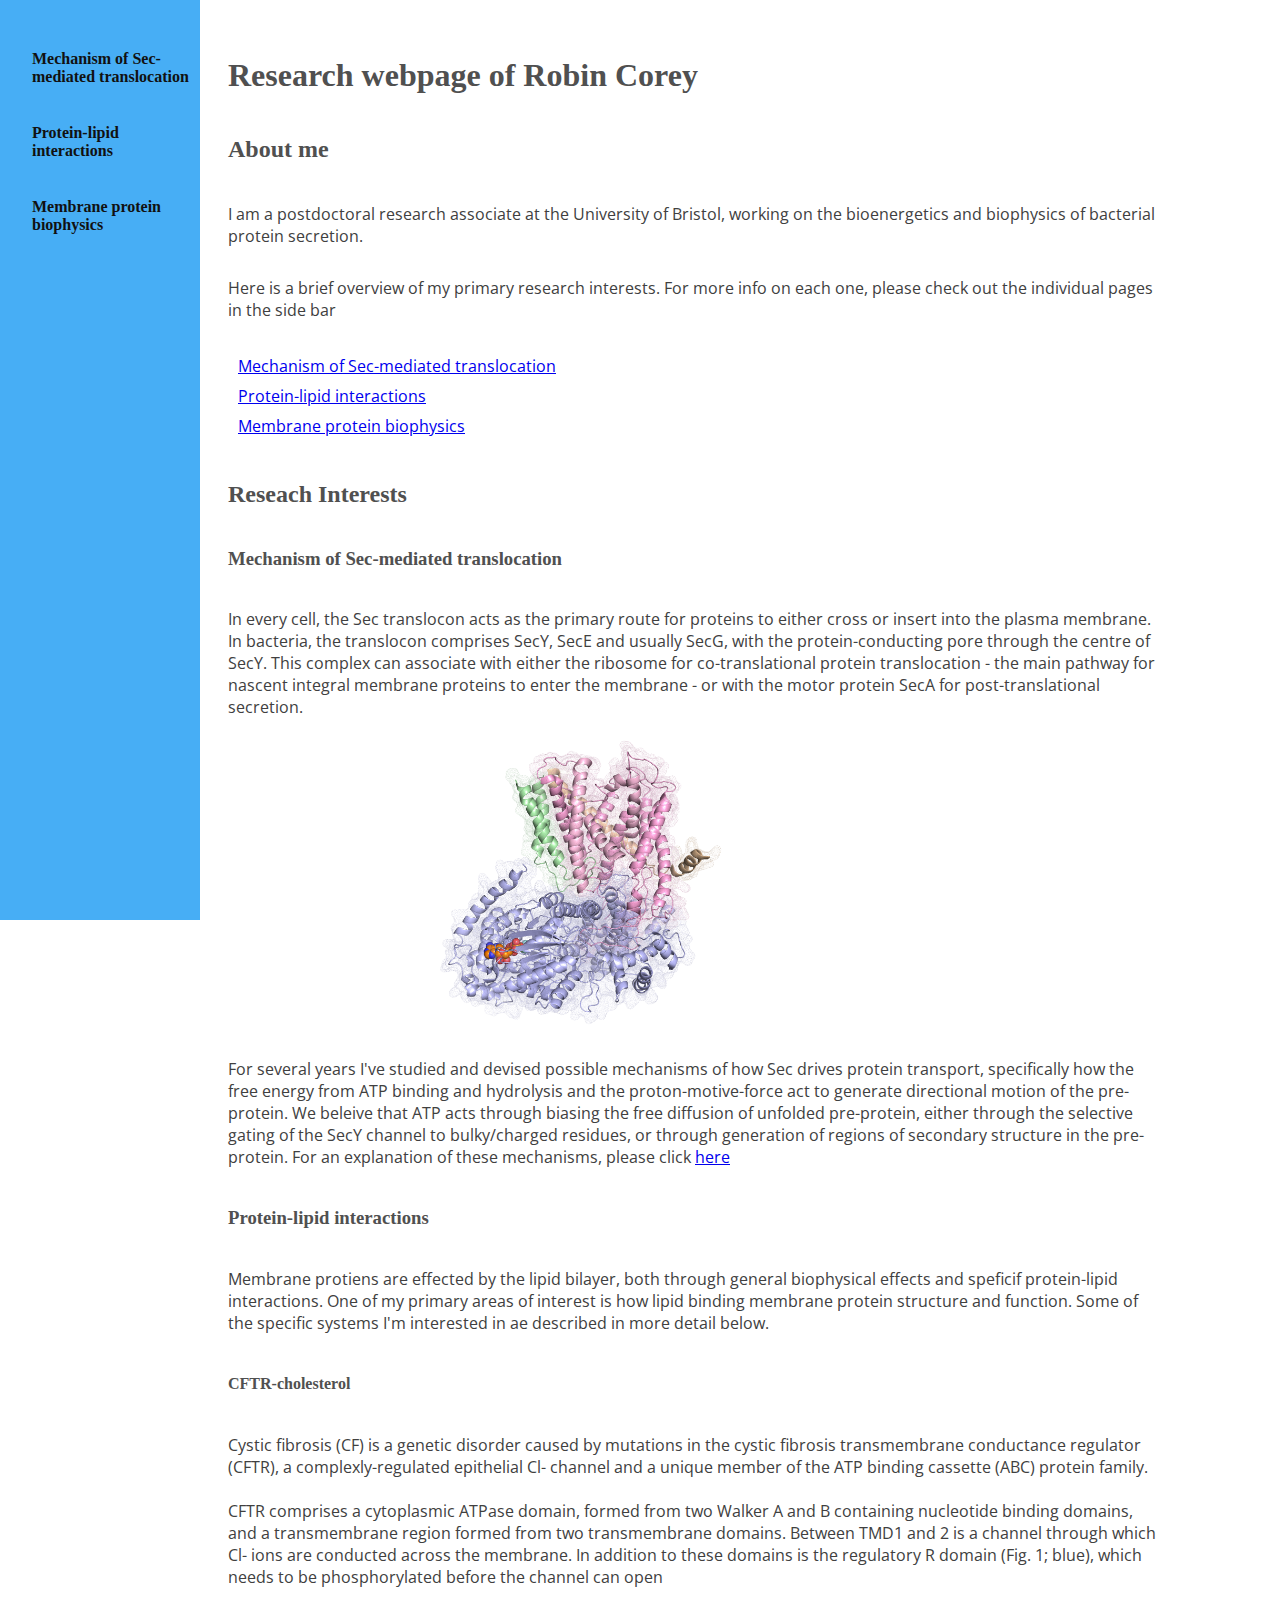
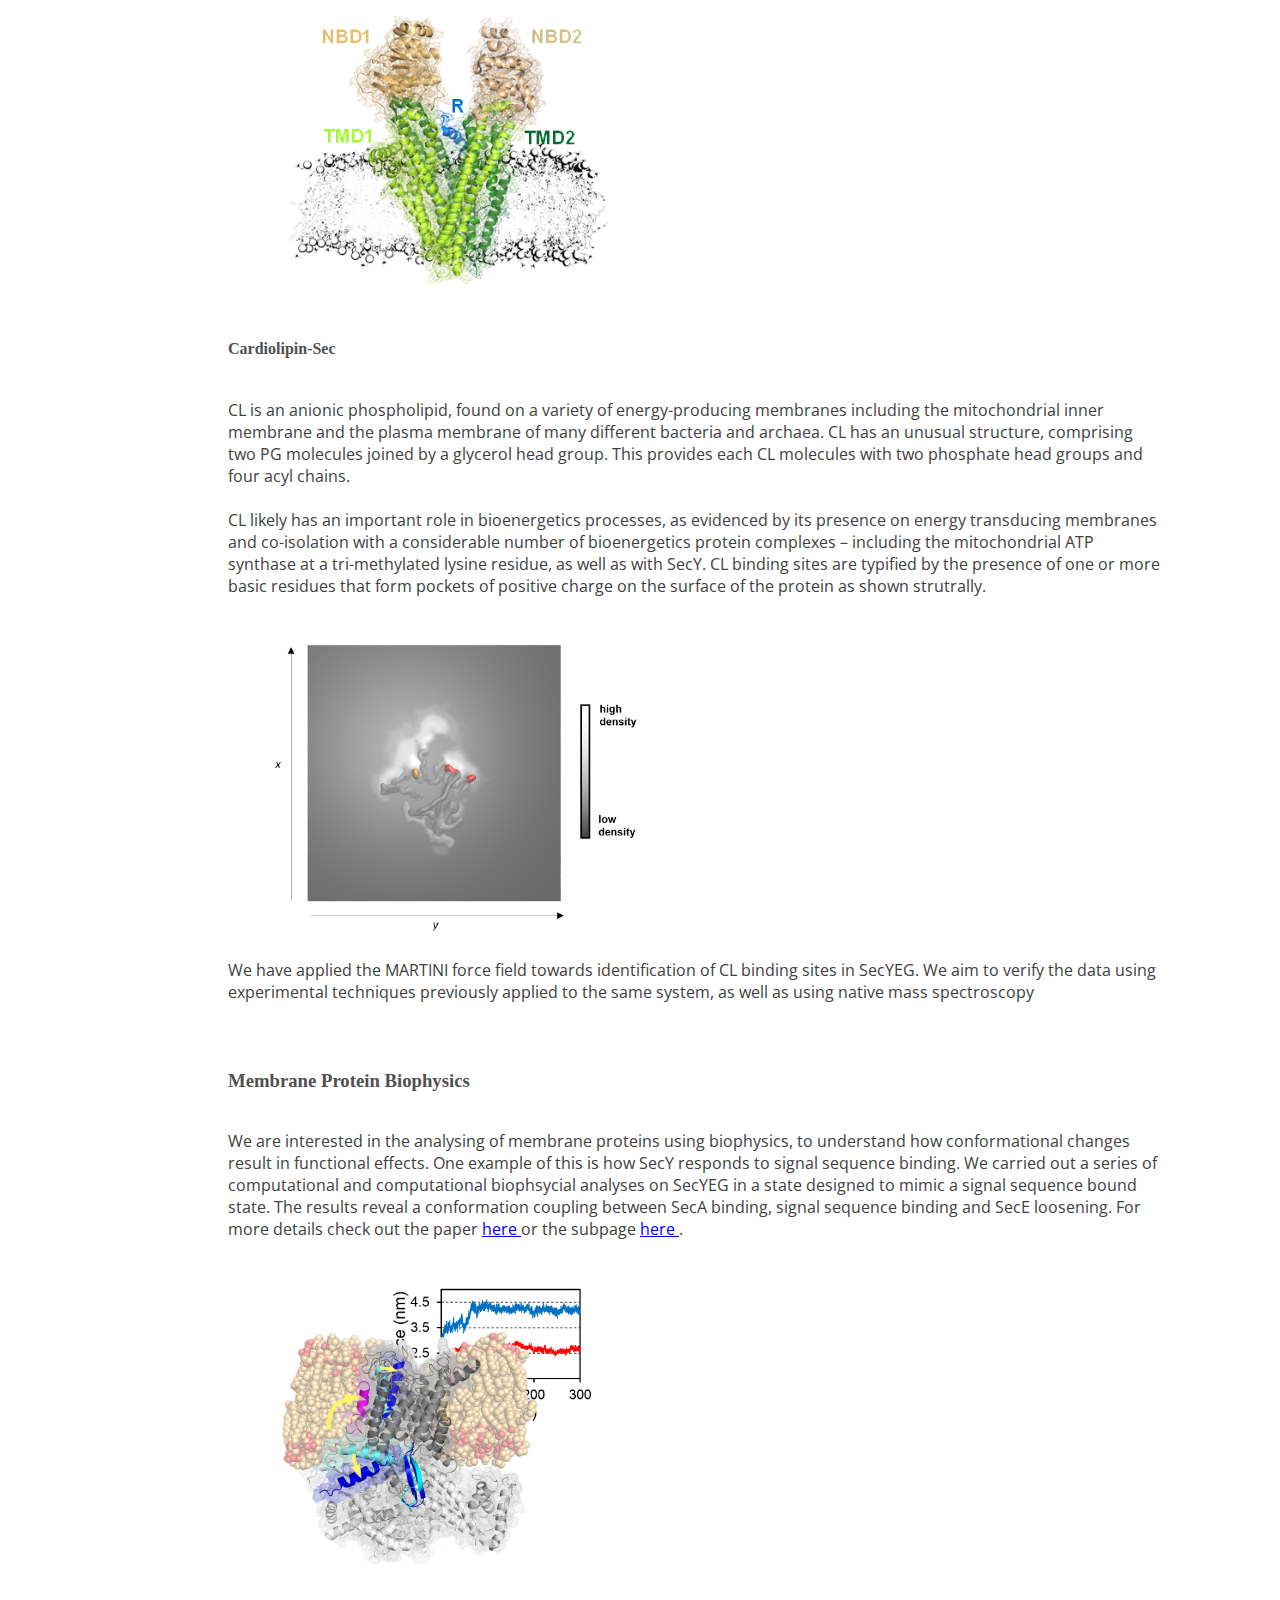
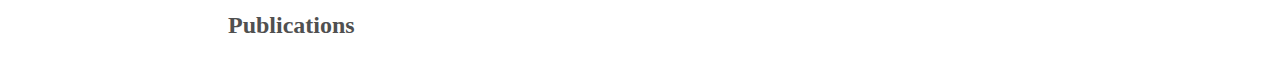
==== commit 77a3a373: "editing css" ====
--- a/index.html
+++ b/index.html
@@ -50,13 +50,7 @@
 			</div>
 		<div id="Publications">
 			<h2> Publications </h2>
-			<ol>
-			<li> Allen, W. J. <strong> Corey, R. A. </strong> et al. Two-way communication between SecY and SecA suggests a Brownian ratchet mechanism for protein translocation. <em>eLife</em> 5, e15598 (2016). </li>
-			<li> <strong>Corey, R. A. </strong>et al. Unlocking the bacterial SecY translocon. <em>Structure</em> 24, 518-527 (2016).</li>
-			<li> Bandara, M. et al. Composition and activity of the non-canonical Gram-positive SecY2 complex. <em>Journal of Biological Chemistry</em> 291, 21474-21484 (2016).</li>
-			<li> <strong>Corey, R. A.</strong>, Allen, W. J. &amp Collinson, I. Protein translocation: what's the problem? <em>Biochemical Society Transactions</em> 44, 753-759 (2016).</li>
-			<li> Collinson, I., <strong>Corey, R. A.</strong> &amp Allen, W. J. Channel crossing: how are proteins shipped across the bacterial plasma membrane? <em>Philos Trans R Soc Lond B Biol Sci 370</em>doi:10.1098/rstb.2015.0025 (2015).</li>
-			</ol>
+			 <script src="//rss.bloople.net/?url=https%3A%2F%2Fresearch-information.bristol.ac.uk%2Fen%2Fpersons%2Frobin-a-corey(77a33650-6a1a-4131-8c32-343811a7b265)%2Fpublications.rss&detail=-1&showtitle=false&type=js"></script>
 		</div>
 		</div>
 	</body>
--- a/css/main.css
+++ b/css/main.css
@@ -1,13 +1,25 @@
+@import url(https://fonts.googleapis.com/css?family=Open+Sans);
+
 p {
-    font-family: Arial;
+    font-family: 'Open Sans';
     margin-top: 10px;
     margin-bottom: 10px;
     margin-right: 10px;
     margin-left: 10px;
     padding: 10px 100px 10px 10px;
+    color: #404040;
+}
+a:hover, .offcanvas a:focus{
+    color: #080808;
+    font-weight: bold;
+}
+img {    
+  position: relative;
+  left: 60px;
+  font-family: Arial;
 }
 ul {
-    font-family: Arial;
+    font-family: 'Open Sans';
     list-style: none;
     margin-top: 10px;
     margin-bottom: 10px;
@@ -17,37 +29,42 @@
     line-height: 30px;
 }
 ol {
-  font-family: Arial;
+  font-family: 'Open Sans';
 }
 h1 {
     font-family: Verdana;
     margin-right: 10px;
     margin-left: 10px;
     padding: 10px 100px 10px 10px;
+    color: #505050
 }
 h2 {
     font-family: Verdana;
     margin-right: 10px;
     margin-left: 10px;
     padding: 10px 100px 10px 10px;
+    color: #505050
 }
 h3 {
     font-family: Verdana;
     margin-right: 10px;
     margin-left: 10px;
     padding: 10px 100px 10px 10px;
+    color: #505050
 }
 h4 {
     font-family: Verdana;
     margin-right: 10px;
     margin-left: 10px;
     padding: 10px 100px 10px 10px;
+    color: #505050
 }
 h5 {
     font-family: Verdana;
     margin-right: 10px;
     margin-left: 10px;
     padding: 10px 100px 10px 10px;
+    color: #505050
 }
 .sidenav {
   height: 100%;
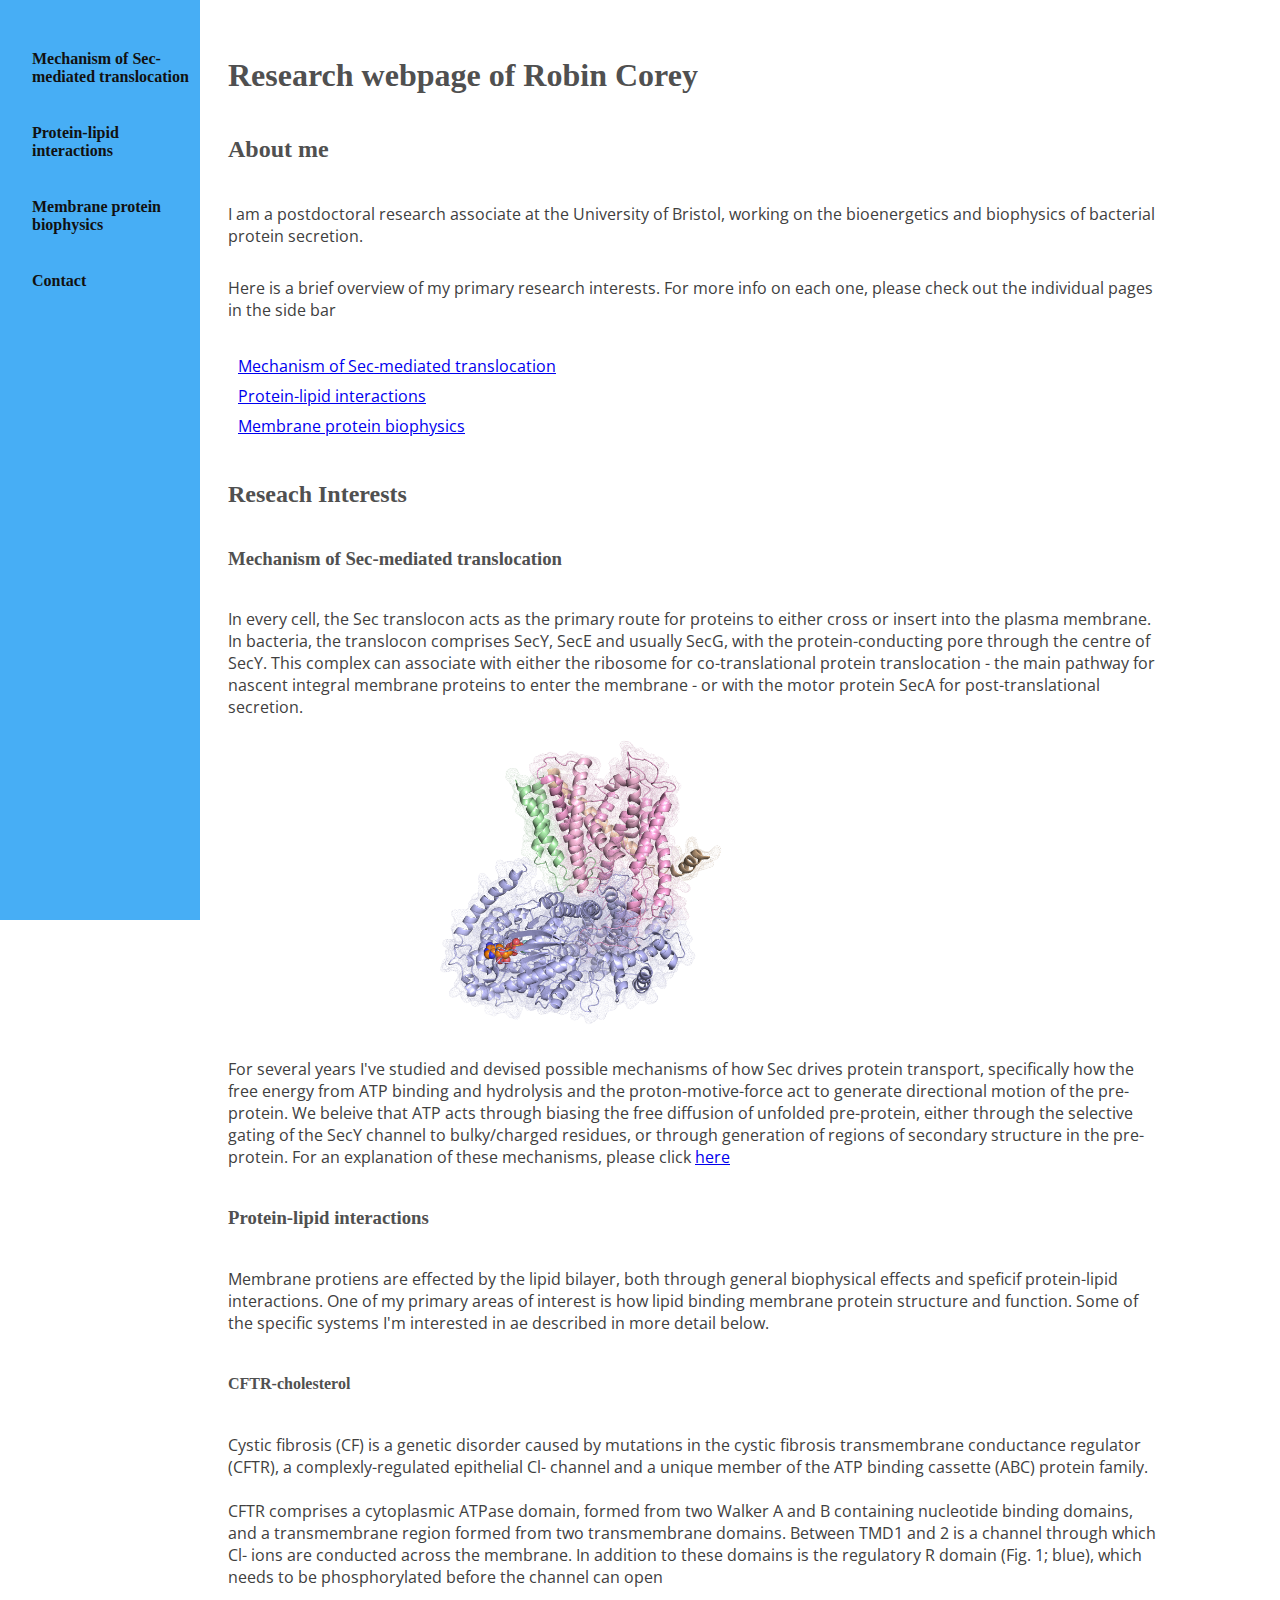
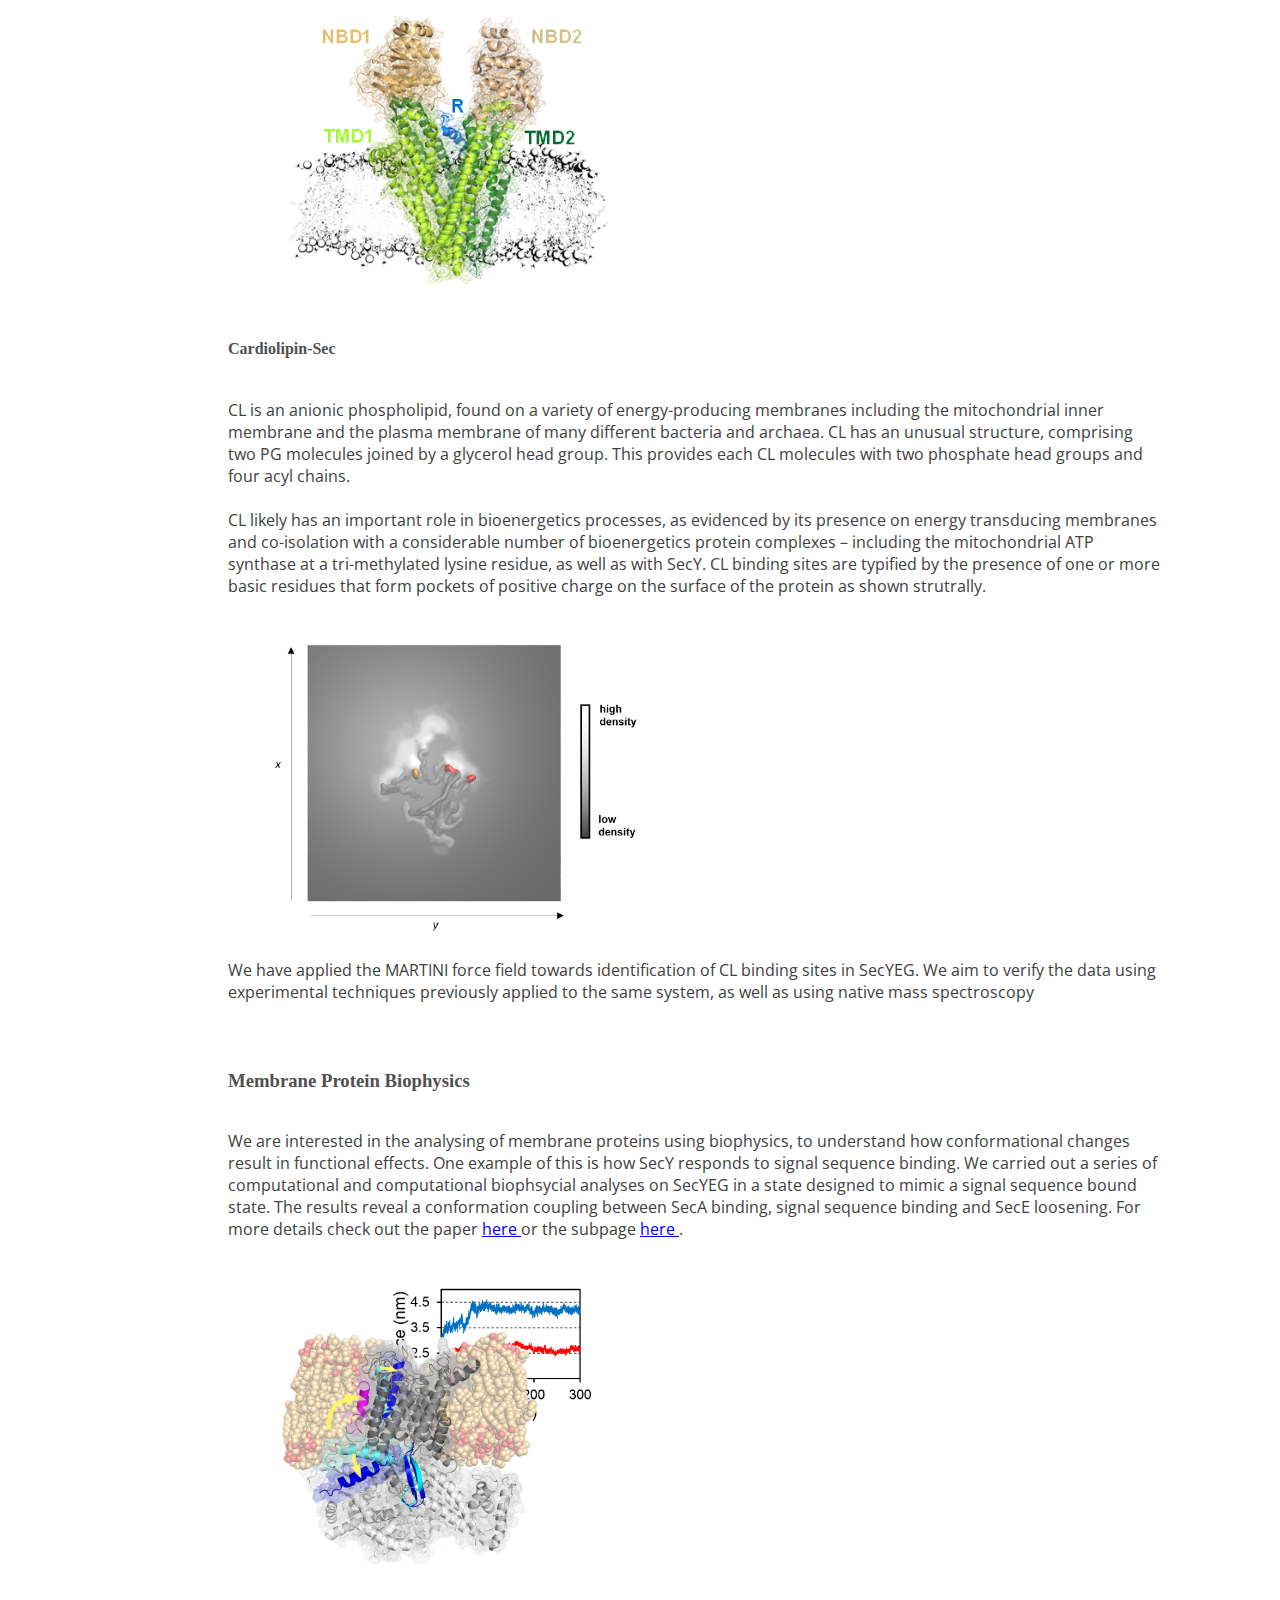
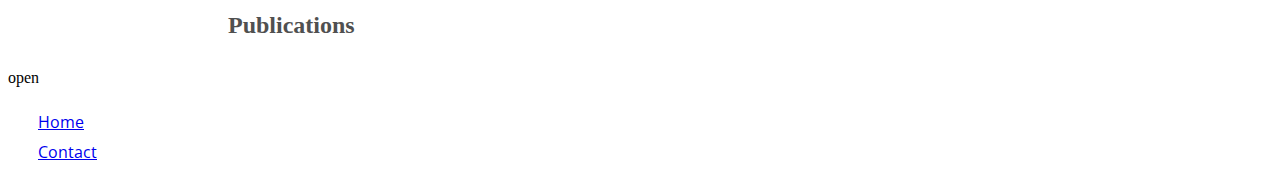
==== commit 26e55eb1: "added bottom bar and editing side" ====
--- a/index.html
+++ b/index.html
@@ -8,6 +8,7 @@
   	<a href="./Pages/Sec-medated-transport.html"> <strong> Mechanism of Sec-mediated translocation </strong></a>
   	<a href="./Pages/Protein-lipid-interactions.html"> <strong> Protein-lipid interactions </strong></a>
   	<a href="./Pages/Membrane-protein-biophysics.html"> <strong> Membrane protein biophysics </strong></a>
+	<a href="./Pages/Contact.html"> <strong> Contact </strong> </a></li>
 	</div>
   	<span onclick="openNav()">open</span>
   	<div id="main">
@@ -54,4 +55,11 @@
 		</div>
 		</div>
 	</body>
+	<div id="bottombar"> 
+  		<span onclick="openNav()">open</span>
+   		<ul class="breadcrumb">
+      			<li><a href="./index.html">Home</a></li>
+      			<li><a href="./Pages/Contact.html">Contact</a></li>
+   		</ul>
+  </div>
 </html>
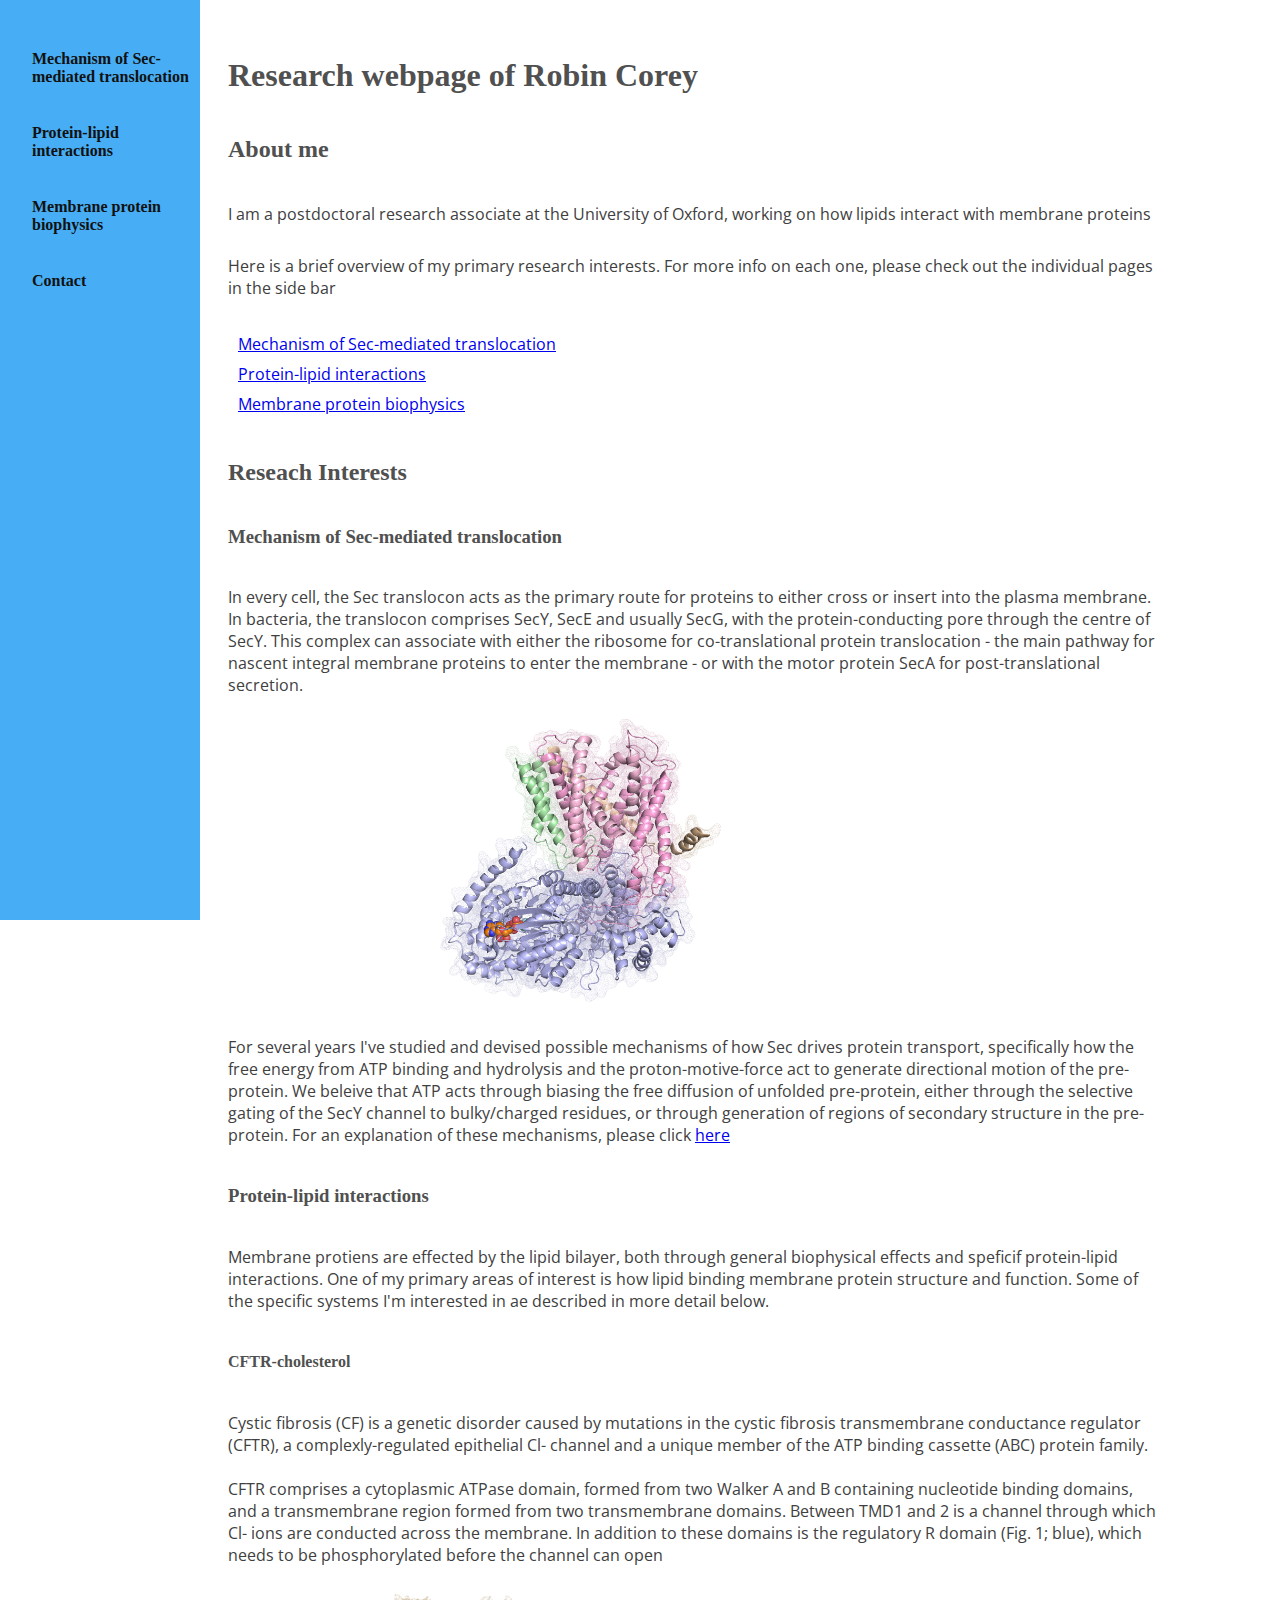
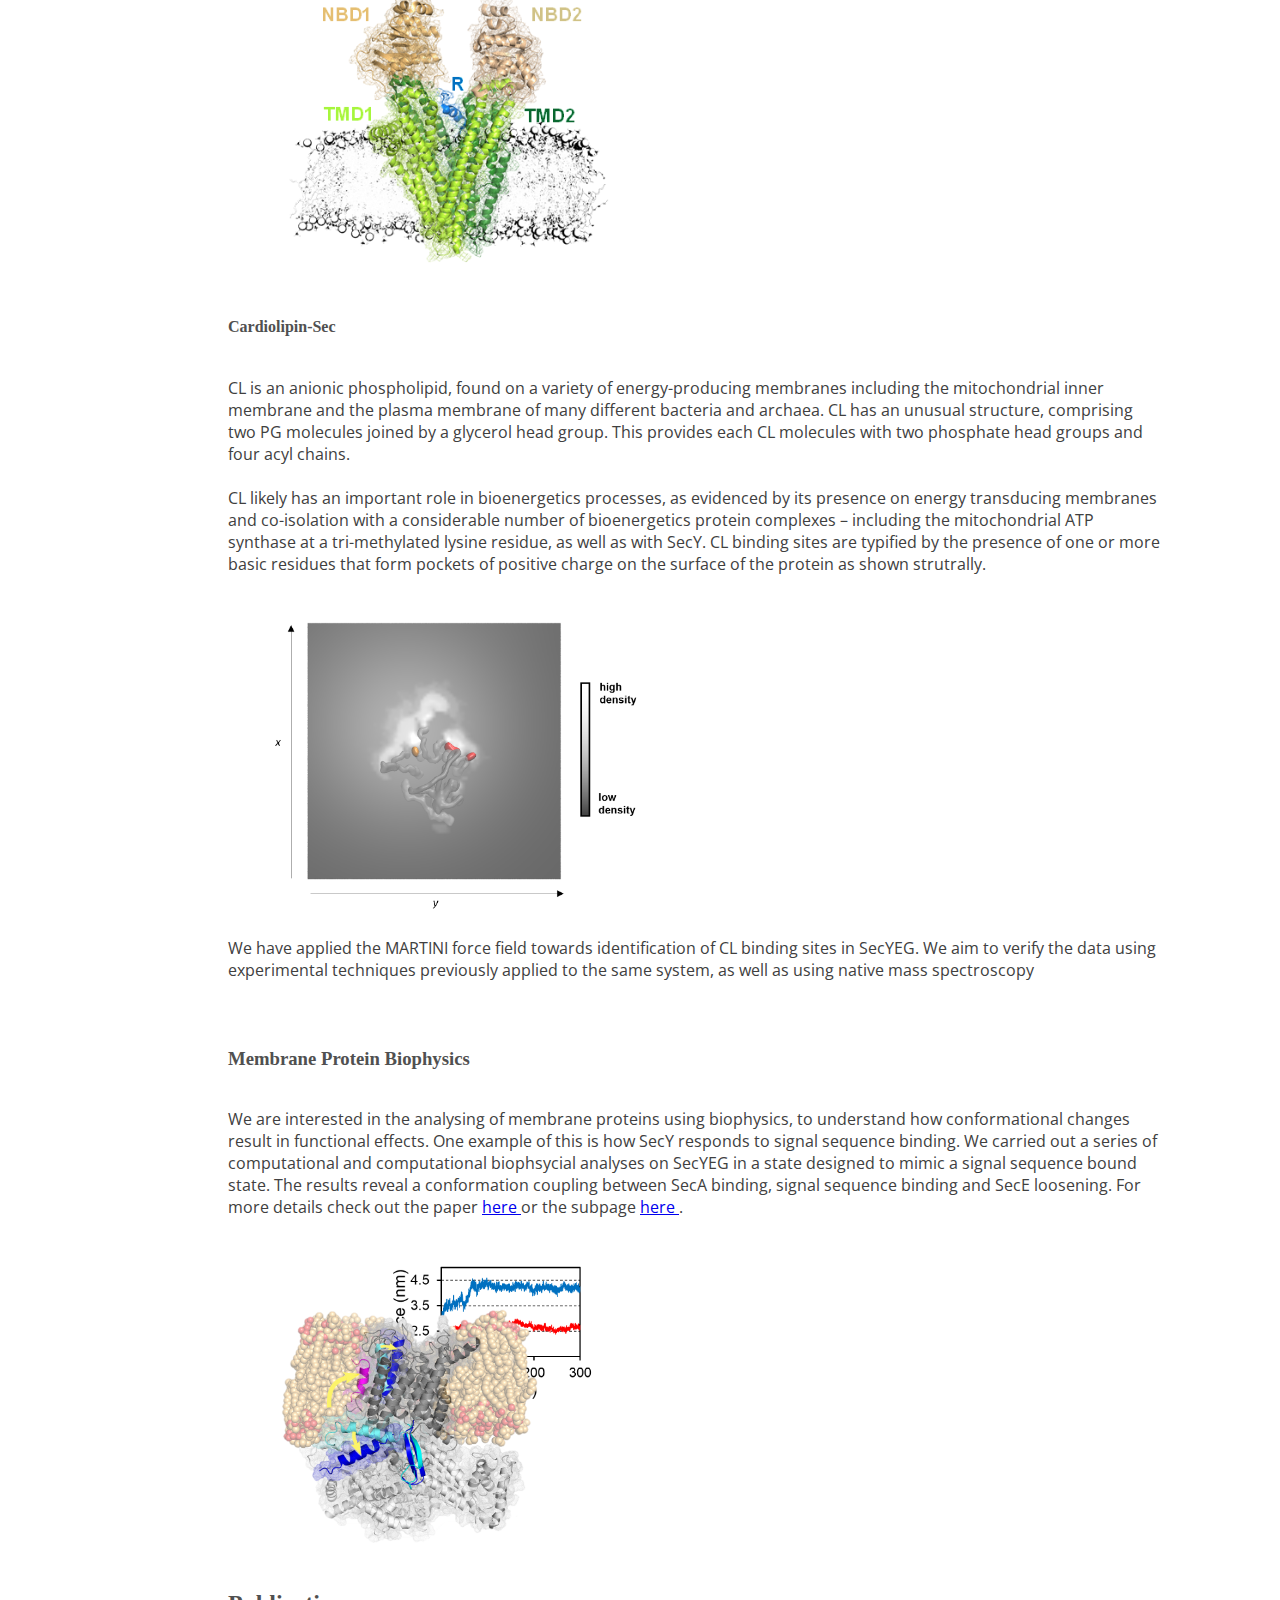
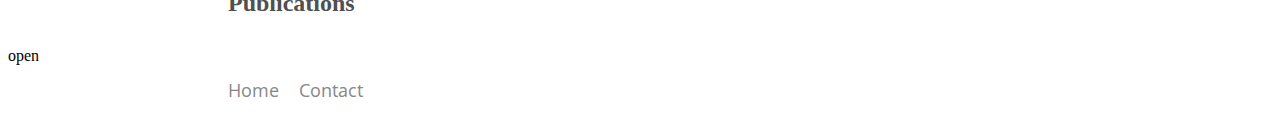
==== commit 10c3d69c: "Update index.html" ====
--- a/index.html
+++ b/index.html
@@ -16,7 +16,7 @@
 		<h1> Research webpage of Robin Corey </h1>
 		<div id="Introduction">
 			<h2> About me </h2>
-			<p> I am a postdoctoral research associate at the University of Bristol, working on the bioenergetics and biophysics of bacterial protein secretion. 
+			<p> I am a postdoctoral research associate at the University of Oxford, working on how lipids interact with membrane proteins 
 			</p>
 		</div>
 		
--- a/css/main.css
+++ b/css/main.css
@@ -101,3 +101,25 @@
     .sidenav {padding-top: 15px;}
     .sidenav a {font-size: 16px;}
 }
+ul.breadcrumb {
+    padding: 0px 200px;
+    list-style: none;
+    background-color: none;
+}
+ul.breadcrumb li {
+    display: inline;
+    font-size: 18px;
+    color: black;
+}
+ul.breadcrumb li+li:before {
+    padding: 8px;
+    color: black;
+    content: "   ";
+}
+ul.breadcrumb li a {
+    color: #888888	;
+    text-decoration: none;
+}
+ul.breadcrumb li a:hover {
+    color: black;
+}
